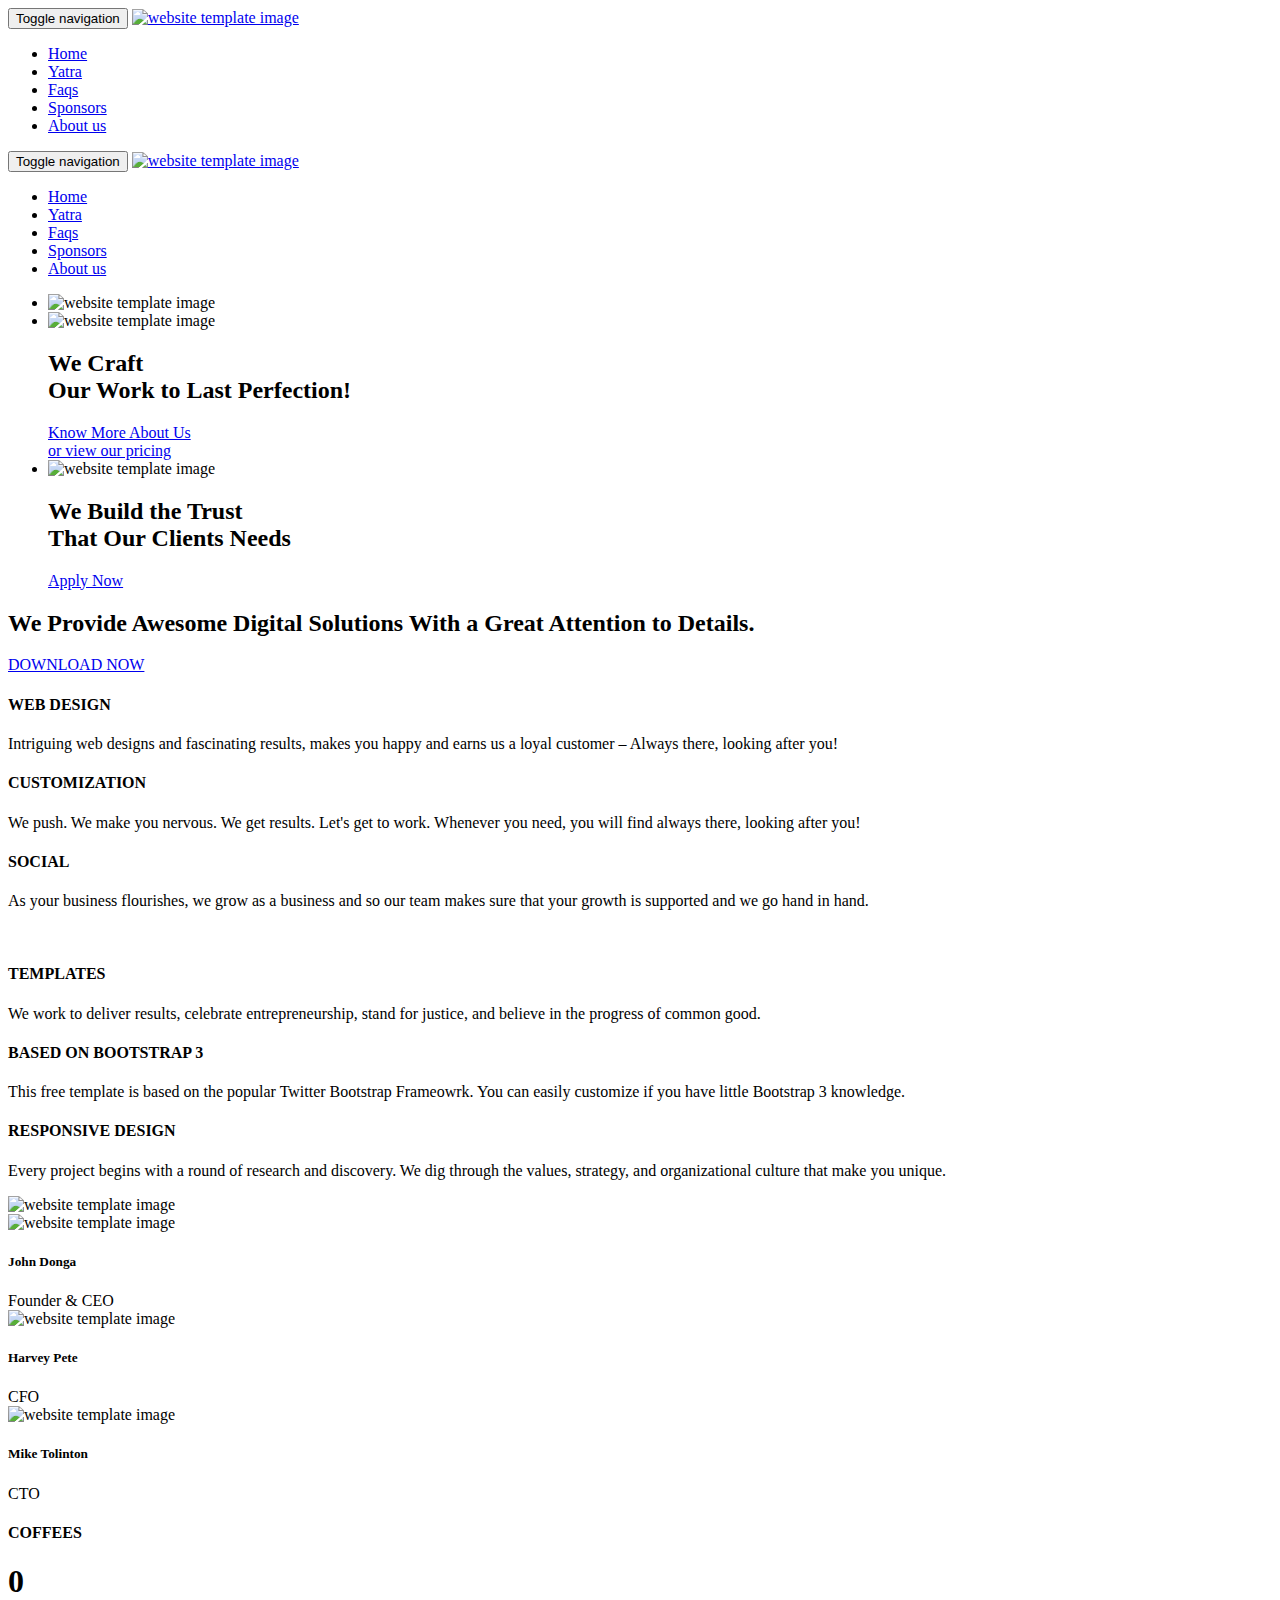
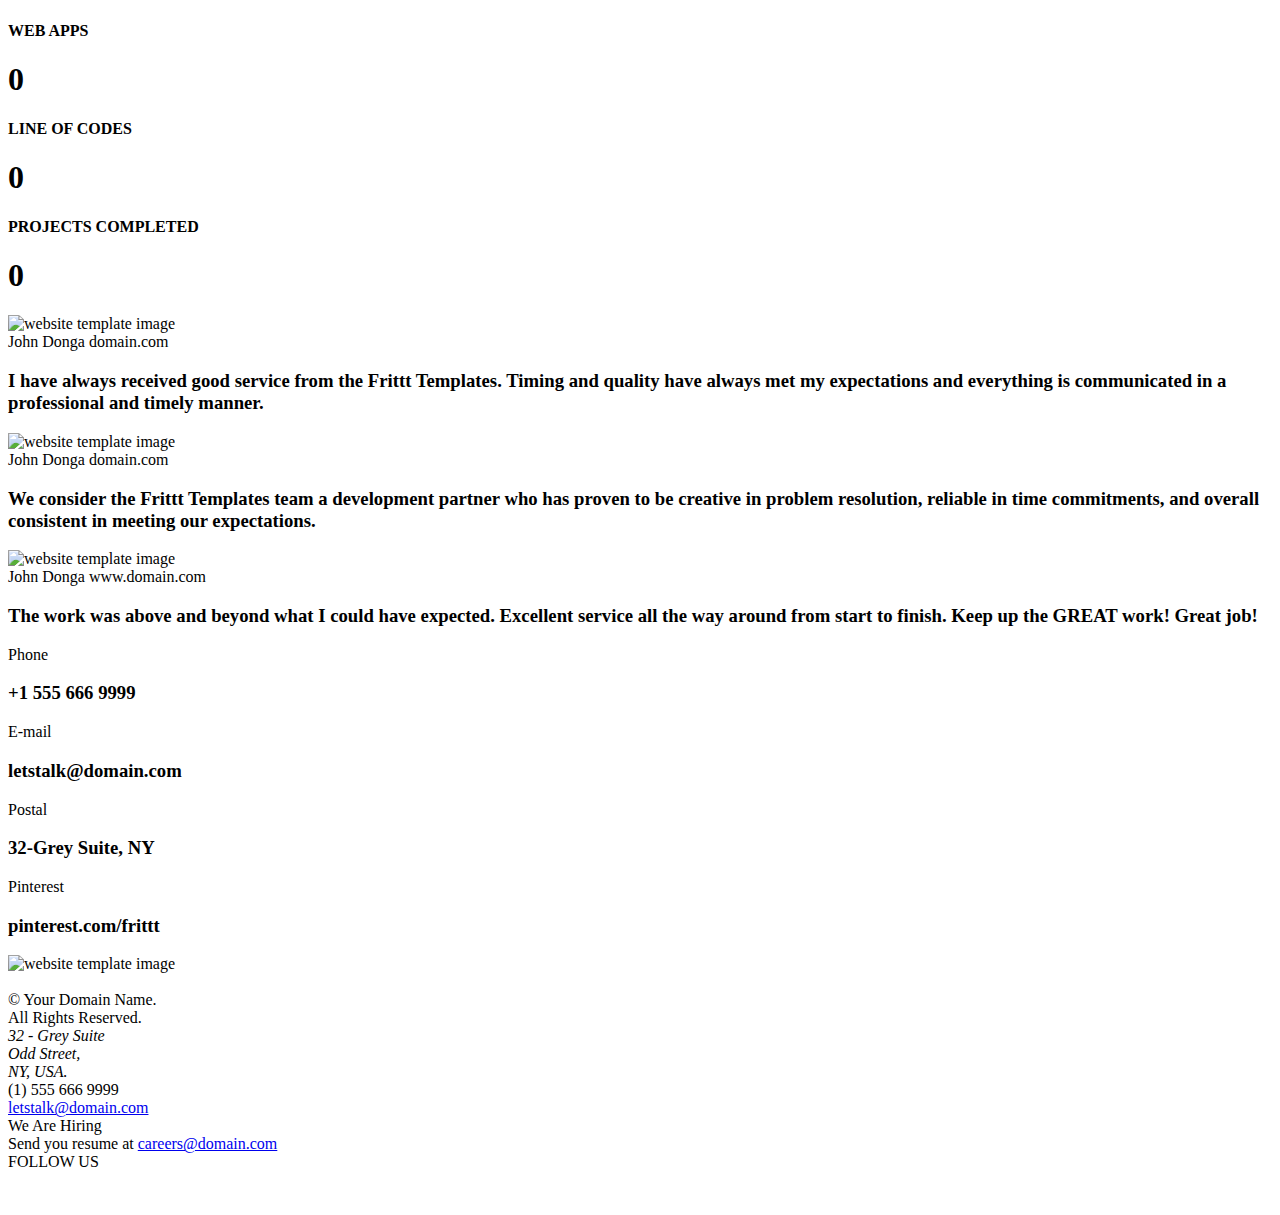
==== index.html @ 552bbc72 "." ====
﻿<!DOCTYPE html>
<html>

<!-- Mirrored from www.free-css.com/assets/files/free-css-templates/preview/page235/thempleite/ by HTTrack Website Copier/3.x [XR&CO'2014], Wed, 11 Dec 2019 18:01:46 GMT -->
<!-- Added by HTTrack -->
<meta http-equiv="content-type" content="text/html;charset=UTF-8" /><!-- /Added by HTTrack -->

<head>
  <title>Telangana Innovation Yatra 2020 | Powered by CULT Warangal</title>
  <meta charset="utf-8">
  <meta name="viewport" content="width=device-width, initial-scale=1.0, maximum-scale=1.0, user-scalable=no">
  <link rel="stylesheet" type="text/css" href="assets/css/owl.theme.css">
  <link rel="stylesheet" type="text/css" href="assets/css/headereffects.css">
  <link rel="stylesheet" type="text/css" href="assets/css/pace-theme-flash.css">
  <link rel="stylesheet" type="text/css" href="assets/css/bootstrap.min.css">
  <link rel="stylesheet" type="text/css" href="assets/css/font-awesome.min.css">
  <link rel="stylesheet" type="text/css" href="assets/css/style.css">
  <link rel="stylesheet" type="text/css" href="assets/css/magic-space.css">
  <link rel="stylesheet" type="text/css" href="assets/css/responsive.css">
  <link rel="stylesheet" type="text/css" href="assets/css/animate.min.css">
  <link rel="stylesheet" type="text/css" href="assets/css/settings.css">
  <style type="text/css">
    #freecssfooter {
      display: block;
      width: 100%;
      padding: 120px 0 20px;
      overflow: hidden;
      background-color: transparent;
      z-index: 5000;
      text-align: center;
    }

    #freecssfooter div#fcssholder div {
      display: none;
    }

    #freecssfooter div#fcssholder div:first-child {
      display: block;
    }

    #freecssfooter div#fcssholder div:first-child a {
      float: none;
      margin: 0 auto;
    }
  </style>
</head>

<body>
  <script type="text/javascript">
    (function () {
      var bsa = document.createElement('script');
      bsa.type = 'text/javascript';
      bsa.async = true;
      bsa.src = '../../../../../../../s3.buysellads.com/ac/bsa.js';
      (document.getElementsByTagName('head')[0] || document.getElementsByTagName('body')[0]).appendChild(bsa);
    })();
  </script>
  <div class="main-wrapper">
    <header id="ha-header" class="ha-header ha-header-hide">
      <div class="ha-header-perspective">
        <div class="ha-header-front navbar navbar-default">
          <div class="compressed">
            <div class="navbar-header">
              <button data-target=".navbar-collapse" data-toggle="collapse" class="navbar-toggle" type="button"><span
                  class="sr-only">Toggle navigation</span> <span class="icon-bar"></span><span
                  class="icon-bar"></span><span class="icon-bar"></span></button>
              <a href="https://vijayabhaskar00.github.io/cultnew/index.html" class="navbar-brand compressed"><img
                  src="assets/img/logo_condensed.png" alt="website template image"
                  data-src="assets/img/logo_condensed.png" width="119" height="22"></a>
            </div>
            <div class="navbar-collapse collapse">
              <ul class="nav navbar-nav navbar-right">
                <li><a href="https://vijayabhaskar00.github.io/cultnew/index.html">Home</a></li>
                <li><a href="pages/Yatra.html">Yatra</a></li>
                <li><a href="pages/Faqs.html">Faqs</a></li>
                <li><a href="pages/sponsors.html">Sponsors</a></li>
                <li><a href="pages/about.html">About us</a></li>
              </ul>
            </div>
          </div>
        </div>
      </div>
    </header>
    <div class="section ha-waypoint" data-animate-down="ha-header-hide" data-animate-up="ha-header-hide">
      <div role="navigation" class="navbar navbar-transparent navbar-top">
        <div class="container">
          <div class="compressed">
            <div class="navbar-header">
              <button data-target=".navbar-collapse" data-toggle="collapse" class="navbar-toggle" type="button"><span
                  class="sr-only">Toggle navigation</span> <span class="icon-bar"></span><span
                  class="icon-bar"></span><span class="icon-bar"></span></button>
              <a href="#" class="navbar-brand"><img src="assets/img/logo.png" data-src="assets/img/logo.png" width="119"
                  height="22" alt="website template image"></a></div>
            <div class="navbar-collapse collapse">
              <ul class="nav navbar-nav navbar-right">
                <li><a href="#">Home</a></li>
                <li><a href="pages/Yatra.html">Yatra</a></li>
                <li><a href="pages/Faqs.html">Faqs</a></li>
                <li><a href="pages/sponsors.html">Sponsors</a></li>
                <li><a href="pages/about.html">About us</a></li>
              </ul>
            </div>
          </div>
        </div>
      </div>
      <div class="tp-banner-container">
        <div class="tp-banner" id="home">
          <ul>
            <li data-transition="fade" data-slotamount="5" data-masterspeed="700"><img src="assets/img/bg/1.png"
                alt="website template image" data-bgfit="cover" data-bgposition="center center"
                data-bgrepeat="no-repeat">
              <div class="tp-caption mediumlarge_light_white_center sft tp-resizeme slider" data-x="center"
                data-hoffset="0" data-y="80" data-speed="500" data-start="800" data-easing="Power4.easeOut"
                data-endspeed="300" data-endeasing="Power1.easeIn" data-captionhidden="off" style="z-index:6">
                <!-- <h2 class="text-white custom-font title">We Create<br>
                  Brands & Marketing<br>
                  Strategies for Customers</h2> -->
              </div>
              <div class="tp-caption sfb slider tp-resizeme slider" data-x="center" data-hoffset="0" data-y="320"
                data-speed="800" data-start="1000" data-easing="Power4.easeOut" data-endspeed="300"
                data-endeasing="Power1.easeIn" data-captionhidden="off" style="z-index:6">
                <!-- <a
                href="https://www.free-css.com/free-css-templates"
                  class="btn btn-info btn-lg btn-large m-r-10">Download Template Now</a>-->
              </div>
            </li>
            <li data-transition="fade" data-slotamount="5" data-masterspeed="700"><img src="assets/img/bg/2.png"
                alt="website template image" data-bgfit="cover" data-bgposition="center center"
                data-bgrepeat="no-repeat">
              <div class="tp-caption mediumlarge_light_white_center sft tp-resizeme slider" data-x="center"
                data-hoffset="0" data-y="120" data-speed="500" data-start="800" data-easing="Power4.easeOut"
                data-endspeed="300" data-endeasing="Power1.easeIn" data-captionhidden="off" style="z-index:6">
                <h2 class="text-white custom-font title">We Craft<br>
                  Our Work to Last Perfection!</h2>
              </div>
              <div class="tp-caption sfb slider tp-resizeme slider" data-x="center" data-hoffset="0" data-y="300"
                data-speed="800" data-start="1000" data-easing="Power4.easeOut" data-endspeed="300"
                data-endeasing="Power1.easeIn" data-captionhidden="off" style="z-index:6"><a
                  href="https://www.free-css.com/free-css-templates" class="btn btn-info btn-lg btn-large m-r-10">Know
                  More About Us</a></div>
              <div class="tp-caption fade slider tp-resizeme slider" data-x="center" data-hoffset="0" data-y="360"
                data-speed="500" data-start="800" data-easing="Power4.easeOut" data-endspeed="300"
                data-endeasing="Power1.easeIn" data-captionhidden="off" style="z-index:6"><a
                  href="https://www.free-css.com/free-css-templates" class="text-white m-r-10">or view our pricing</a>
              </div>
            </li>
            <li data-transition="fade" data-slotamount="5" data-masterspeed="700"><img src="assets/img/bg/picture-2.jpg"
                alt="website template image" data-bgfit="cover" data-bgposition="center center"
                data-bgrepeat="no-repeat">
              <div class="tp-caption mediumlarge_light_white_center sft tp-resizeme slider" data-x="center"
                data-hoffset="0" data-y="120" data-speed="500" data-start="800" data-easing="Power4.easeOut"
                data-endspeed="300" data-endeasing="Power1.easeIn" data-captionhidden="off" style="z-index:6">
                <h2 class="text-white custom-font title">We Build the Trust<br>
                  That Our Clients Needs</h2>
              </div>
              <div class="tp-caption sfb slider tp-resizeme slider" data-x="center" data-hoffset="0" data-y="300"
                data-speed="800" data-start="1000" data-easing="Power4.easeOut" data-endspeed="300"
                data-endeasing="Power1.easeIn" data-captionhidden="off" style="z-index:6"><a
                  href="https://www.free-css.com/free-css-templates" class="btn btn-info btn-lg btn-large m-r-10">Apply
                  Now</a></div>
            </li>
          </ul>
          <div class="tp-bannertimer"></div>
        </div>
      </div>
    </div>
    <div class="section">
      <div class="container">
        <div class="p-t-40 p-b-40 text-center">
          <h2 class="text-center">We Provide Awesome Digital Solutions With a Great Attention to Details.</h2>
          <a href="https://www.free-css.com/free-css-templates" class="btn btn-primary btn-lg btn-large m-r-10">DOWNLOAD
            NOW</a>
        </div>
      </div>
    </div>
    <div class="section white ha-waypoint" data-animate-down="ha-header-color" data-animate-up="ha-header-hide">
      <div class="container">
        <div class="p-t-60">
          <div class="row">
            <div class="col-md-12 feature-list">
              <div class="col-md-4" data-ride="animated" data-animation="fadeIn" data-delay="300"><i
                  class="fa fa-archive fa-4x"></i>
                <h4 class="title">WEB DESIGN</h4>
                <p>Intriguing web designs and fascinating results, makes you happy and earns us a loyal customer –
                  Always there, looking after you!</p>
              </div>
              <div class="col-md-4" data-ride="animated" data-animation="fadeIn" data-delay="600"><i
                  class="fa fa-cog fa-4x"></i>
                <h4 class="title">CUSTOMIZATION</h4>
                <p>We push. We make you nervous. We get results. Let's get to work. Whenever you need, you will find
                  always there, looking after you!</p>
              </div>
              <div class="col-md-4" data-ride="animated" data-animation="fadeIn" data-delay="900"><i
                  class="fa fa-share fa-4x"></i>
                <h4 class="title">SOCIAL</h4>
                <p>As your business flourishes, we grow as a business and so our team makes sure that your growth is
                  supported and we go hand in hand.</p>
              </div>
            </div>
          </div>
          <br>
          <div class="row">
            <div class="col-md-12 feature-list">
              <div class="col-md-4" data-ride="animated" data-animation="fadeIn" data-delay="1200"><i
                  class="fa fa-code fa-4x"></i>
                <h4 class="title">TEMPLATES</h4>
                <p>We work to deliver results, celebrate entrepreneurship, stand for justice, and believe in the
                  progress of common good.</p>
              </div>
              <div class="col-md-4" data-ride="animated" data-animation="fadeIn" data-delay="1500"><i
                  class="fa fa-asterisk fa-4x"></i>
                <h4 class="title">BASED ON BOOTSTRAP 3</h4>
                <p>This free template is based on the popular Twitter Bootstrap Frameowrk. You can easily customize if
                  you have little Bootstrap 3 knowledge.</p>
              </div>
              <div class="col-md-4" data-ride="animated" data-animation="fadeIn" data-delay="1800"><i
                  class="fa fa-expand fa-4x"></i>
                <h4 class="title">RESPONSIVE DESIGN</h4>
                <p>Every project begins with a round of research and discovery. We dig through the values, strategy, and
                  organizational culture that make you unique.</p>
              </div>
              <div class="clearfix"></div>
            </div>
          </div>
          <div class="section relative">
            <div class="row text-center"><img src="assets/img/browser-shot.png" alt="website template image"
                class="resize p-t-60 col-md-12 hidden-xs" data-ride="animated" data-animation="fadeInUp"
                data-delay="300"></div>
          </div>
          <div class="clearfix"></div>
        </div>
      </div>
    </div>
    <div class="section dark-grey">
      <div class="container">
        <div class="p-t-80">
          <div class="row">
            <div class="row mt-30">
              <div class="col-md-4 wow fadeIn" data-wow-duration="2s" data-wow-delay="0.2s"
                style="visibility:visible; animation-duration:2s; -webkit-animation-duration:2s; animation-delay:0.2s; -webkit-animation-delay:0.2s; animation-name:fadeIn; -webkit-animation-name:fadeIn;">
                <div class="team-member">
                  <div class="team-img"><img src="assets/img/team/team_1.png" alt="website template image">
                    <div class="team-details text-center">
                      <h5 class="team-title mb-10">John Donga</h5>
                      <span>Founder & CEO</span>
                      <div class="socials mt-20"><a href="https://www.free-css.com/free-css-templates"><i
                            class="fa fa-facebook"></i></a><a href="https://www.free-css.com/free-css-templates"><i
                            class="fa fa-twitter"></i></a><a href="https://www.free-css.com/free-css-templates"><i
                            class="fa fa-google-plus"></i></a><a href="https://www.free-css.com/free-css-templates"><i
                            class="fa fa-envelope"></i></a></div>
                    </div>
                  </div>
                </div>
              </div>
              <div class="col-md-4 wow fadeIn" data-wow-duration="2s" data-wow-delay="0.4s"
                style="visibility:visible; animation-duration:2s; -webkit-animation-duration:2s; animation-delay:0.4s; -webkit-animation-delay:0.4s; animation-name:fadeIn; -webkit-animation-name:fadeIn;">
                <div class="team-member mt-mdm-40">
                  <div class="team-img"><img src="assets/img/team/team_2.png" alt="website template image">
                    <div class="team-details text-center">
                      <h5 class="team-title mb-10">Harvey Pete</h5>
                      <span>CFO</span>
                      <div class="socials mt-20"><a href="https://www.free-css.com/free-css-templates"><i
                            class="fa fa-facebook"></i></a><a href="https://www.free-css.com/free-css-templates"><i
                            class="fa fa-twitter"></i></a><a href="https://www.free-css.com/free-css-templates"><i
                            class="fa fa-google-plus"></i></a><a href="https://www.free-css.com/free-css-templates"><i
                            class="fa fa-envelope"></i></a></div>
                    </div>
                  </div>
                </div>
              </div>
              <div class="col-md-4 wow fadeIn" data-wow-duration="2s" data-wow-delay="0.6s"
                style="visibility:visible; animation-duration:2s; -webkit-animation-duration:2s; animation-delay:0.6s; -webkit-animation-delay:0.6s; animation-name:fadeIn; -webkit-animation-name:fadeIn;">
                <div class="team-member mt-mdm-40">
                  <div class="team-img"><img src="assets/img/team/team_3.png" alt="website template image">
                    <div class="team-details text-center">
                      <h5 class="team-title mb-10">Mike Tolinton</h5>
                      <span>CTO</span>
                      <div class="socials mt-20"><a href="https://www.free-css.com/free-css-templates"><i
                            class="fa fa-facebook"></i></a><a href="https://www.free-css.com/free-css-templates"><i
                            class="fa fa-twitter"></i></a><a href="https://www.free-css.com/free-css-templates"><i
                            class="fa fa-google-plus"></i></a><a href="https://www.free-css.com/free-css-templates"><i
                            class="fa fa-envelope"></i></a></div>
                    </div>
                  </div>
                </div>
              </div>
            </div>
          </div>
        </div>
      </div>
    </div>
    <div class="section white">
      <div class="container">
        <div class="p-t-60 p-b-50">
          <div class="row feature-list">
            <div class="col-md-3">
              <h4 class="custom-font title">COFFEES</h4>
              <h1 class="custom-font"><span class="number-animator" data-value="4500"
                  data-animation-duration="800">0</span></h1>
              <div class="col-md-8 no-padding">
                <div class="progress transparent progress-small no-radius">
                  <div class="progress-bar progress-bar-black animated-progress-bar" data-percentage="79%"></div>
                </div>
              </div>
            </div>
            <div class="col-md-3">
              <h4 class="custom-font title">WEB APPS</h4>
              <h1 class="custom-font"><span class="number-animator" data-value="376"
                  data-animation-duration="800">0</span></h1>
              <div class="col-md-8 no-padding">
                <div class="progress transparent progress-small no-radius no-margin">
                  <div class="progress-bar progress-bar-black animated-progress-bar" data-percentage="45%"></div>
                </div>
              </div>
            </div>
            <div class="col-md-3">
              <h4 class="custom-font title">LINE OF CODES</h4>
              <h1 class="custom-font"><span class="number-animator" data-value="19,500"
                  data-animation-duration="800">0</span></h1>
              <div class="col-md-8 no-padding">
                <div class="progress transparent progress-small no-radius no-margin">
                  <div class="progress-bar progress-bar-black animated-progress-bar" data-percentage="12%"></div>
                </div>
              </div>
            </div>
            <div class="col-md-3">
              <h4 class="custom-font title">PROJECTS COMPLETED</h4>
              <h1 class="custom-font"><span class="number-animator" data-value="19,403"
                  data-animation-duration="800">0</span></h1>
              <div class="col-md-8 no-padding">
                <div class="progress transparent progress-small no-radius no-margin">
                  <div class="progress-bar progress-bar-black animated-progress-bar" data-percentage="85%"></div>
                </div>
              </div>
            </div>
          </div>
        </div>
      </div>
    </div>
    <div class="section grey">
      <div class="container">
        <div class="p-t-60 p-b-50">
          <div id="testomonials" class="owl-carousel row">
            <div class="item">
              <div class="col-md-6 col-md-offset-3 text-center">
                <div class="testimonial-thumb"><img src="assets/img/testimonial_img1.png" alt="website template image">
                </div>
                <div class="testimonial-user"><span>John Donga</span> domain.com</div>
                <h3 class="normal text-center">I have always received good service from the Frittt Templates. Timing and
                  quality have always met my expectations and everything is communicated in a professional and timely
                  manner.</h3>
              </div>
            </div>
            <div class="item">
              <div class="col-md-6 col-md-offset-3 text-center">
                <div class="testimonial-thumb"><img src="assets/img/testimonial_img2.png" alt="website template image">
                </div>
                <div class="testimonial-user"><span>John Donga</span> domain.com</div>
                <h3 class="normal text-center">We consider the Frittt Templates team a development partner who has
                  proven to be creative in problem resolution, reliable in time commitments, and overall consistent in
                  meeting our expectations.</h3>
              </div>
            </div>
            <div class="item">
              <div class="col-md-6 col-md-offset-3 text-center">
                <div class="testimonial-thumb"><img src="assets/img/testimonial_img3.png" alt="website template image">
                </div>
                <div class="testimonial-user"><span>John Donga</span> www.domain.com</div>
                <h3 class="semi-bold text-center">The work was above and beyond what I could have expected. Excellent
                  service all the way around from start to finish. Keep up the GREAT work! Great job!</h3>
              </div>
            </div>
          </div>
        </div>
      </div>
    </div>
    <div class="section black contact-details green-icons">
      <div class="container">
        <div class="row">
          <div class="col-md-3 text-center">
            <div class="services-box-3"><i class="fa fa-phone"></i>
              <div class="content">
                <p>Phone</p>
                <h3>+1 555 666 9999</h3>
              </div>
            </div>
          </div>
          <div class="col-md-3 text-center">
            <div class="services-box-3"><i class="fa fa-envelope"></i>
              <div class="content">
                <p>E-mail</p>
                <h3>letstalk@domain.com</h3>
              </div>
            </div>
          </div>
          <div class="col-md-3 text-center">
            <div class="services-box-3"><i class="fa fa-map-marker"></i>
              <div class="content">
                <p>Postal</p>
                <h3>32-Grey Suite, NY</h3>
              </div>
            </div>
          </div>
          <div class="col-md-3 text-center">
            <div class="services-box-3"><i class="fa fa-pinterest-square"></i>
              <div class="content">
                <p>Pinterest</p>
                <h3>pinterest.com/frittt</h3>
              </div>
            </div>
          </div>
        </div>
      </div>
    </div>
    <div class="section white footer">
      <div class="container">
        <div class="p-t-30 p-b-50">
          <div class="row">
            <div class="col-md-2 col-lg-2 col-sm-2 col-xs-12 xs-m-b-20"><img src="assets/img/logo_condensed.png"
                alt="website template image" data-src="assets/img/logo_condensed.png" width="119" height="22"><br>
              <br>
              &copy; Your Domain Name.<br>
              All Rights Reserved.</div>
            <div class="col-md-4 col-lg-3 col-sm-4 col-xs-12 xs-m-b-20">
              <address class="xs-no-padding col-md-6 col-lg-6 col-sm-6 col-xs-12">
                32 - Grey Suite<br>
                Odd Street,<br>
                NY, USA.
              </address>
              <div class="xs-no-padding col-md-6 col-lg-6 col-sm-6">
                <div>(1) 555 666 9999</div>
                <a href="https://www.free-css.com/free-css-templates">letstalk@domain.com</a>
              </div>
              <div class="clearfix"></div>
            </div>
            <div class="col-md-2 col-lg-2 col-sm-2 col-xs-12 xs-m-b-20">
              <div class="bold">We Are Hiring</div>
              Send you resume at <a href="https://www.free-css.com/free-css-templates">careers@domain.com</a>
            </div>
            <div class="col-md-2 col-lg-2 col-sm-2 col-xs-12">
              <div class="bold">FOLLOW US</div>
              <br>
              <a href="https://www.free-css.com/free-css-templates"><i class="fa fa-facebook fa-2x"></i></a>&nbsp;<a
                href="https://www.free-css.com/free-css-templates"><i class="fa fa-twitter fa-2x"></i></a>&nbsp;<a
                href="https://www.free-css.com/free-css-templates"><i class="fa fa-youtube-play fa-2x"></i></a>&nbsp;<a
                href="https://www.free-css.com/free-css-templates"><i class="fa fa-github fa-2x"></i></a>&nbsp;<a
                href="https://www.free-css.com/free-css-templates"><i class="fa fa-dribbble fa-2x"></i></a>&nbsp;<a
                href="https://www.free-css.com/free-css-templates"><i class="fa fa-pinterest fa-2x"></i></a>
            </div>
          </div>
        </div>
      </div>
    </div>
  </div>
  <script src="assets/js/jquery-1.8.3.min.js"></script>
  <script src="assets/js/slider1.min.js"></script>
  <script src="assets/js/slider2.min.js"></script>
  <script src="assets/js/bootstrap.min.js"></script>
  <script src="assets/js/pace.min.js"></script>
  <script src="assets/js/jquery.unveil.min.js"></script>
  <script src="assets/js/owl.carousel.min.js"></script>
  <script src="assets/js/waypoints.min.js"></script>
  <script src="assets/js/jquery.nicescroll.min.js"></script>
  <script src="assets/js/jquery.appear.js"></script>
  <script src="assets/js/jquery.animateNumbers.js"></script>
  <script src="assets/js/core.js"></script>


</body>

<!-- Mirrored from www.free-css.com/assets/files/free-css-templates/preview/page235/thempleite/ by HTTrack Website Copier/3.x [XR&CO'2014], Wed, 11 Dec 2019 18:01:58 GMT -->

</html>
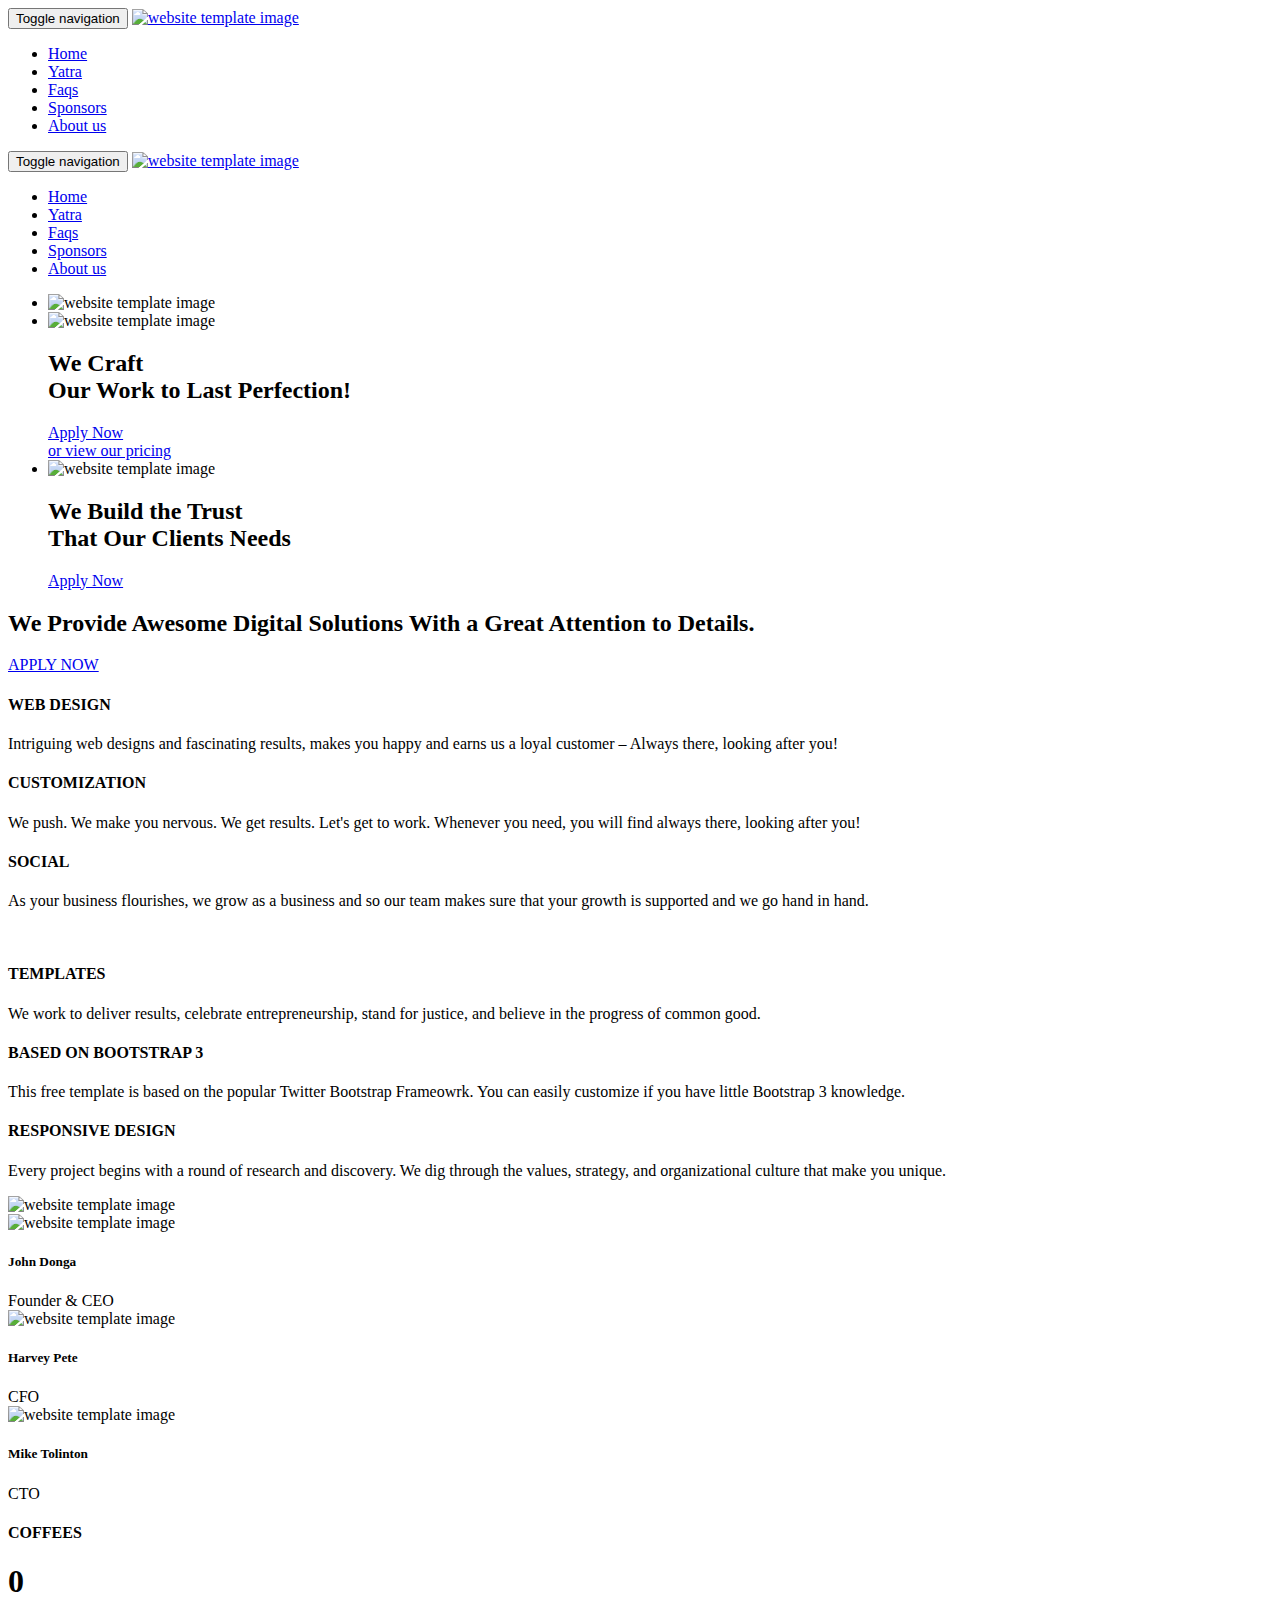
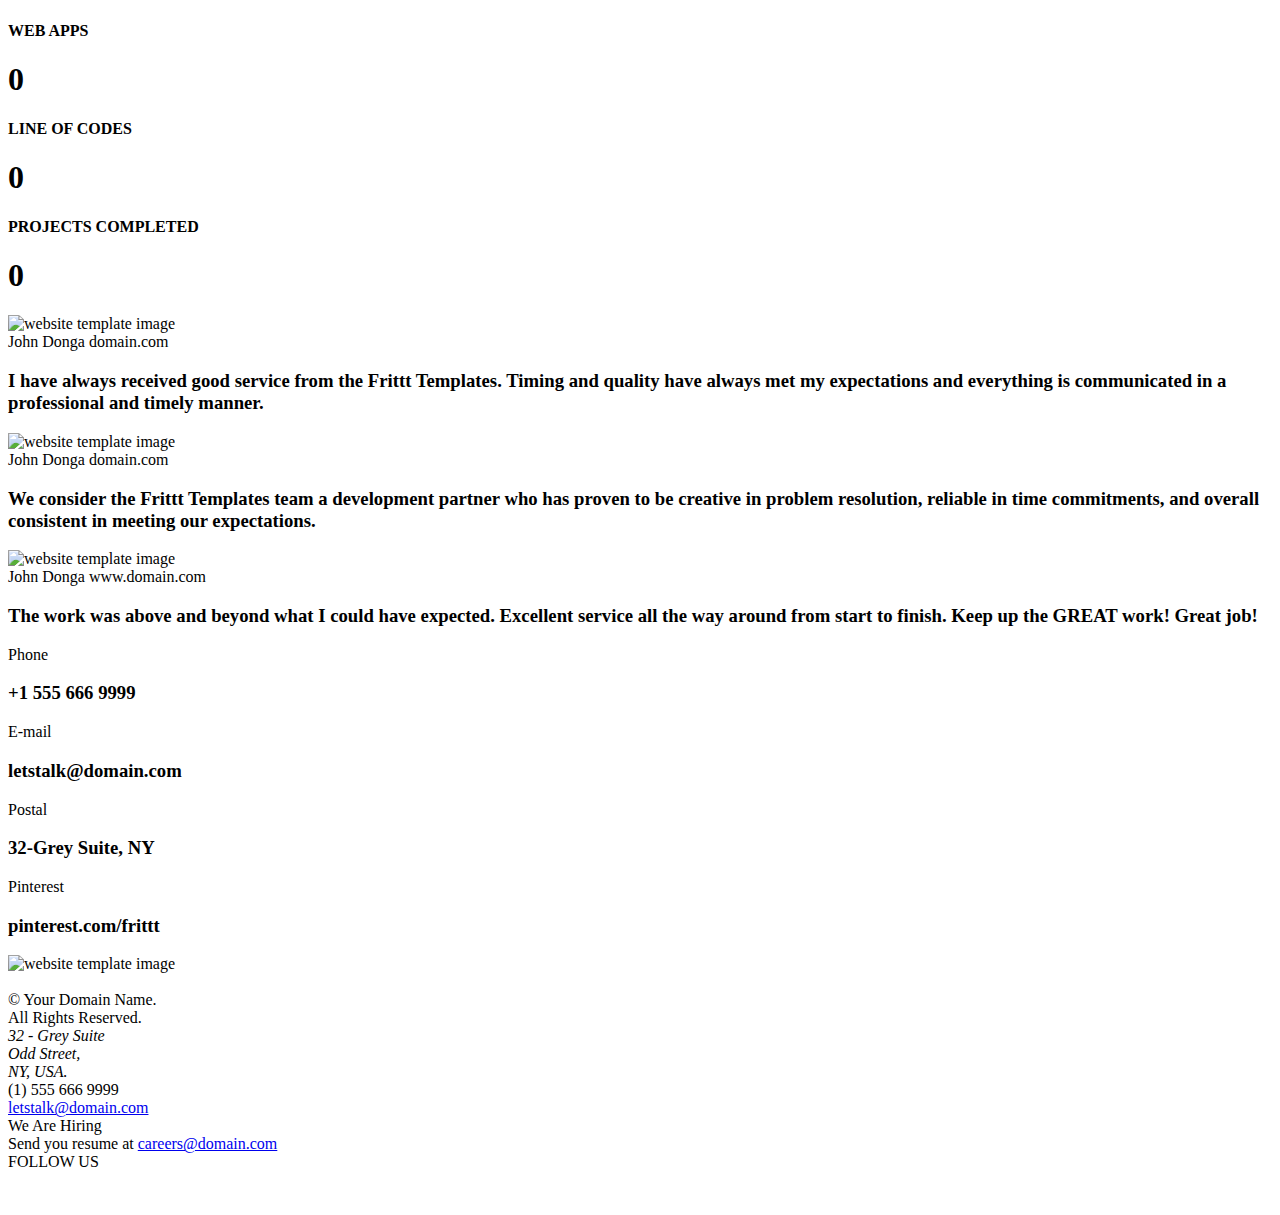
==== commit 2b57e483: "Update index.html" ====
--- a/index.html
+++ b/index.html
@@ -136,8 +136,8 @@
               <div class="tp-caption sfb slider tp-resizeme slider" data-x="center" data-hoffset="0" data-y="300"
                 data-speed="800" data-start="1000" data-easing="Power4.easeOut" data-endspeed="300"
                 data-endeasing="Power1.easeIn" data-captionhidden="off" style="z-index:6"><a
-                  href="https://www.free-css.com/free-css-templates" class="btn btn-info btn-lg btn-large m-r-10">Know
-                  More About Us</a></div>
+                  href="https://www.meraevents.com/event/telangana-innovation-yatra?ucode=organizer"
+                  class="btn btn-info btn-lg btn-large m-r-10">Apply Now</a></div>
               <div class="tp-caption fade slider tp-resizeme slider" data-x="center" data-hoffset="0" data-y="360"
                 data-speed="500" data-start="800" data-easing="Power4.easeOut" data-endspeed="300"
                 data-endeasing="Power1.easeIn" data-captionhidden="off" style="z-index:6"><a
@@ -156,7 +156,8 @@
               <div class="tp-caption sfb slider tp-resizeme slider" data-x="center" data-hoffset="0" data-y="300"
                 data-speed="800" data-start="1000" data-easing="Power4.easeOut" data-endspeed="300"
                 data-endeasing="Power1.easeIn" data-captionhidden="off" style="z-index:6"><a
-                  href="https://www.free-css.com/free-css-templates" class="btn btn-info btn-lg btn-large m-r-10">Apply
+                  href="https://www.meraevents.com/event/telangana-innovation-yatra?ucode=organizer"
+                  class="btn btn-info btn-lg btn-large m-r-10">Apply
                   Now</a></div>
             </li>
           </ul>
@@ -168,7 +169,8 @@
       <div class="container">
         <div class="p-t-40 p-b-40 text-center">
           <h2 class="text-center">We Provide Awesome Digital Solutions With a Great Attention to Details.</h2>
-          <a href="https://www.free-css.com/free-css-templates" class="btn btn-primary btn-lg btn-large m-r-10">DOWNLOAD
+          <a href="https://www.meraevents.com/event/telangana-innovation-yatra?ucode=organizer"
+            class="btn btn-primary btn-lg btn-large m-r-10">APPLY
             NOW</a>
         </div>
       </div>
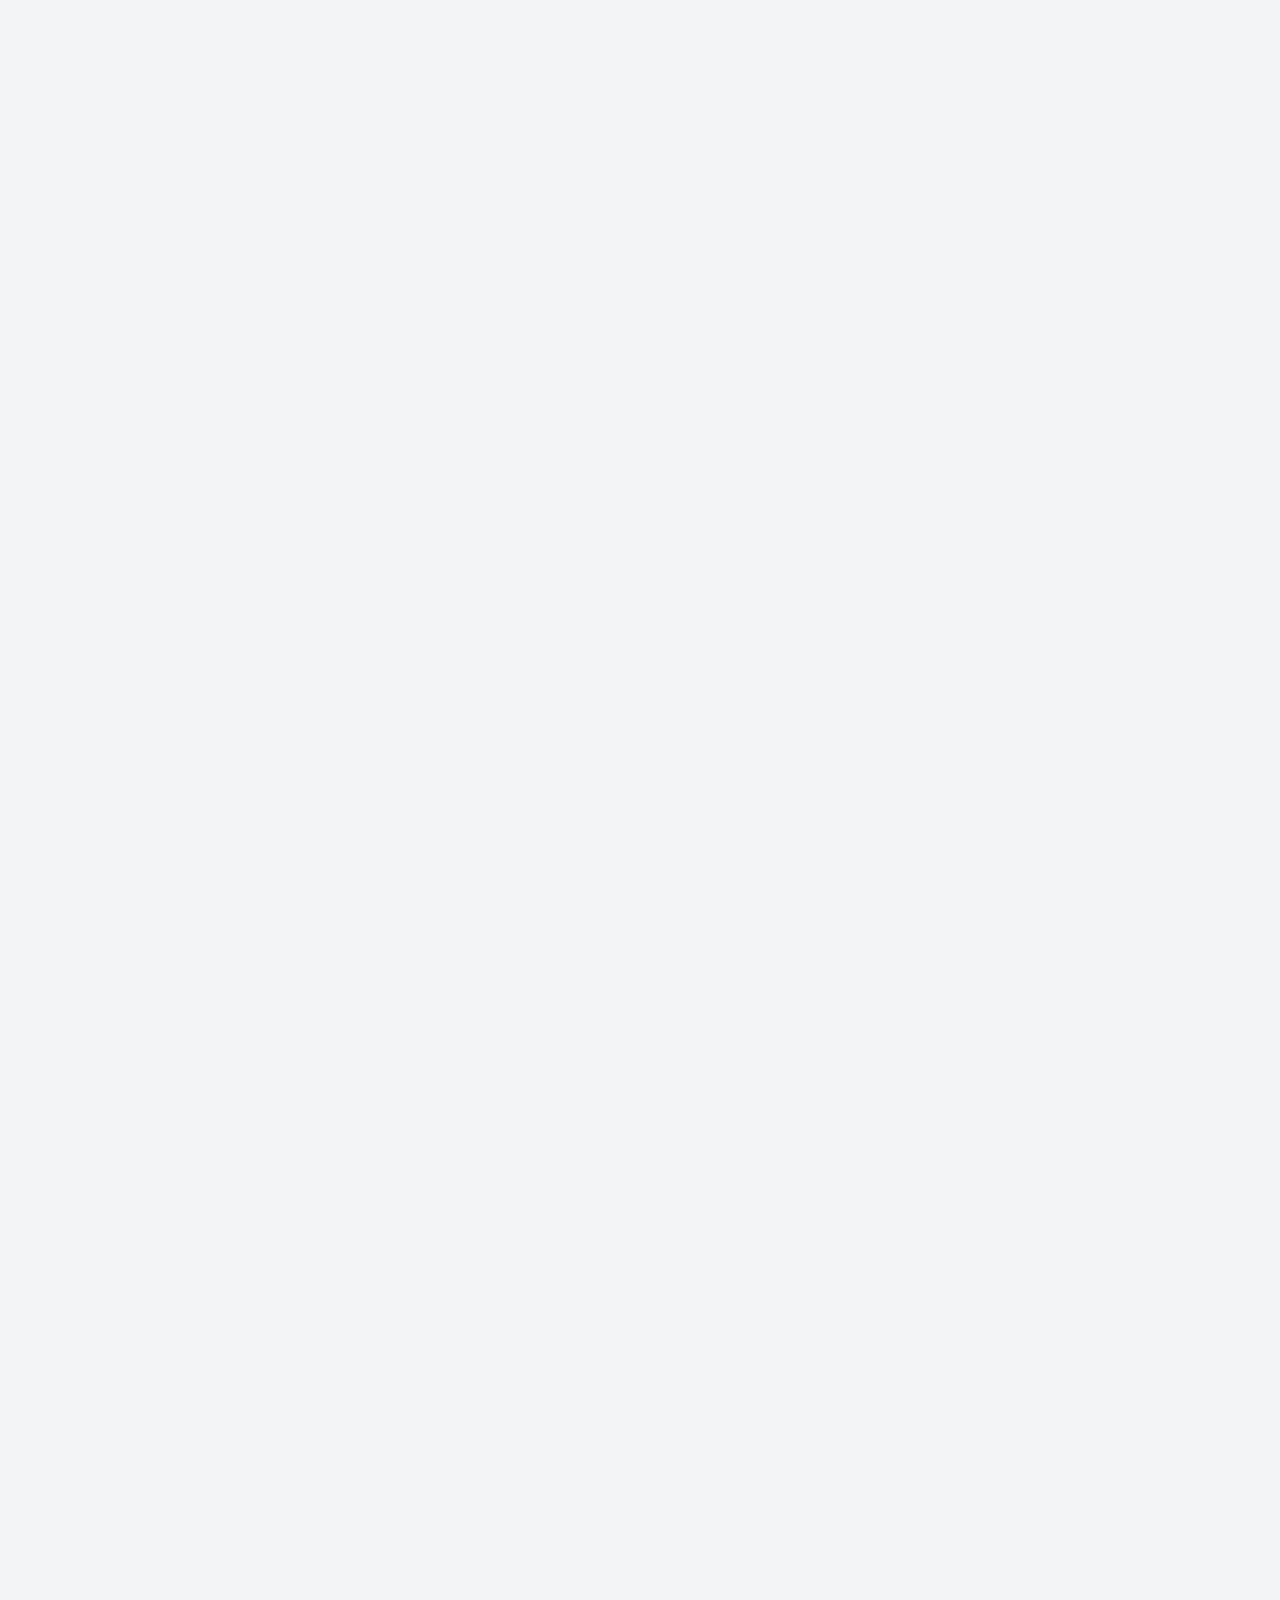
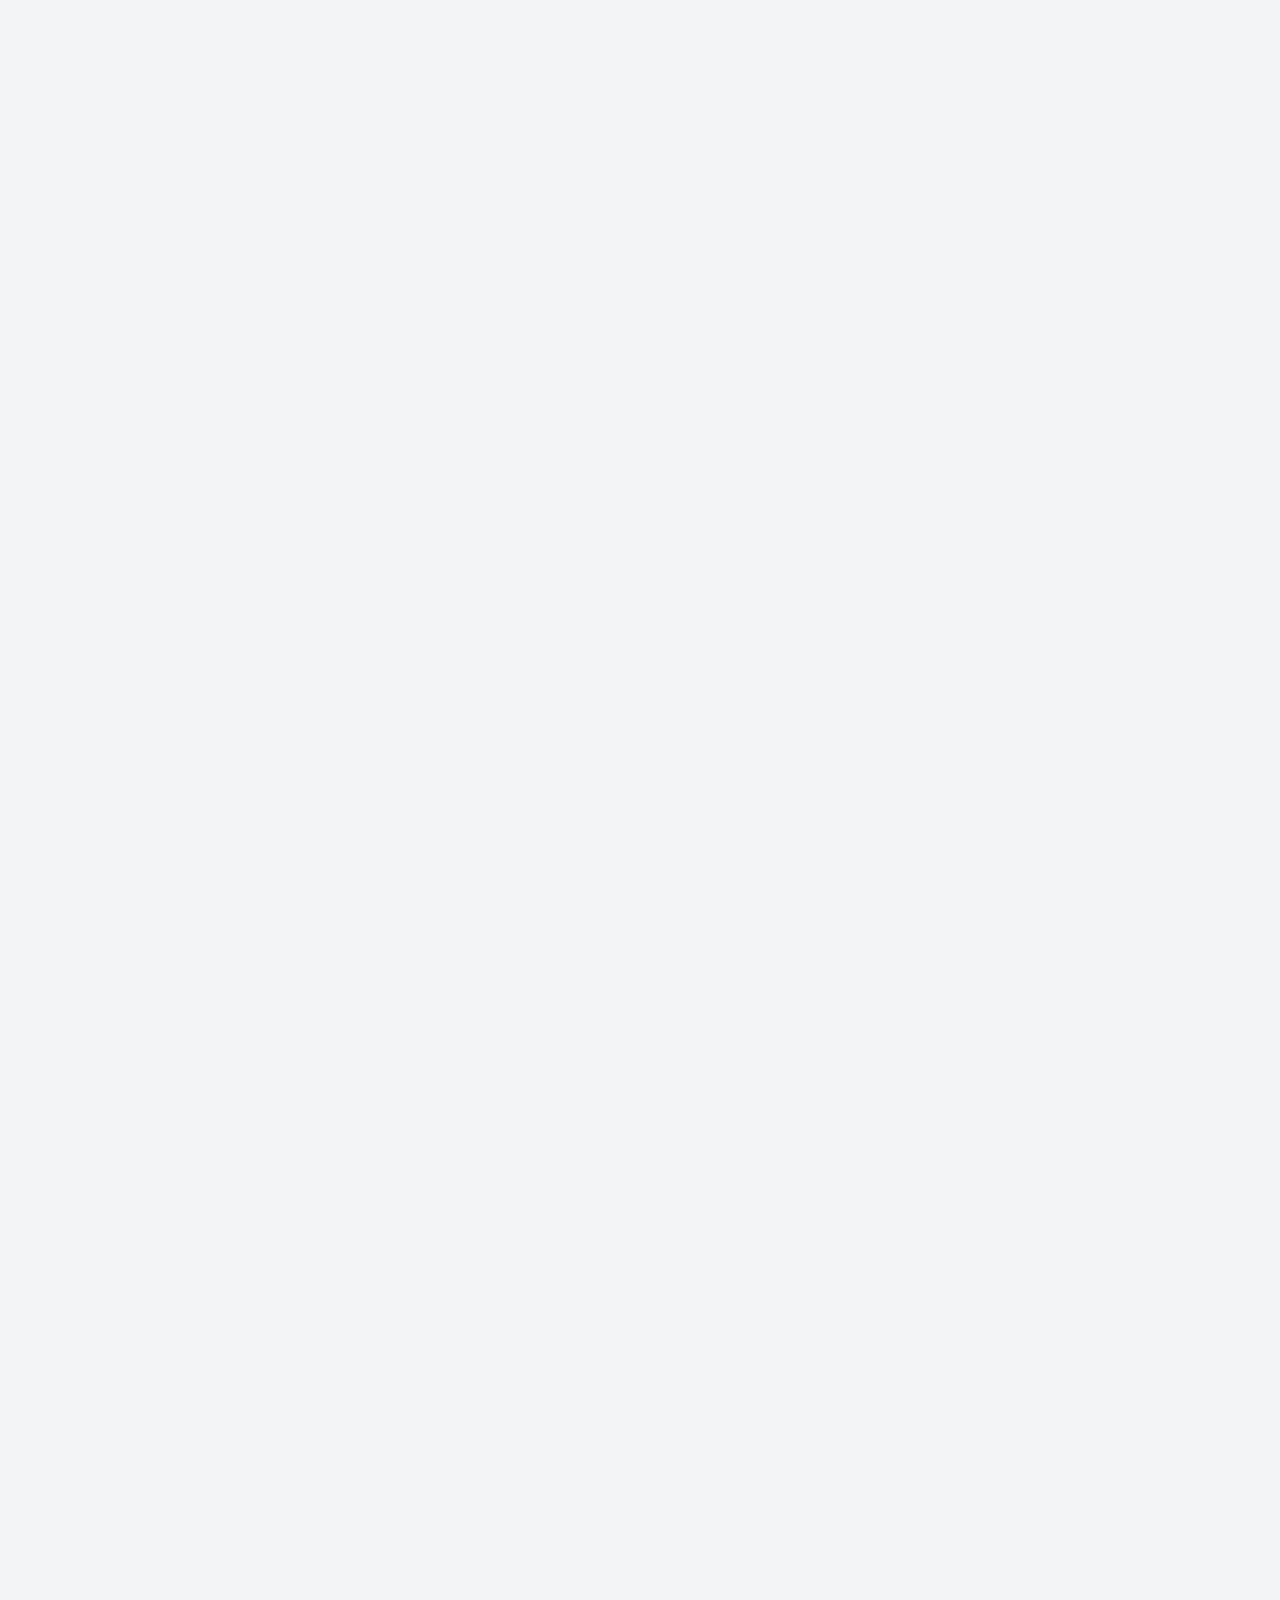
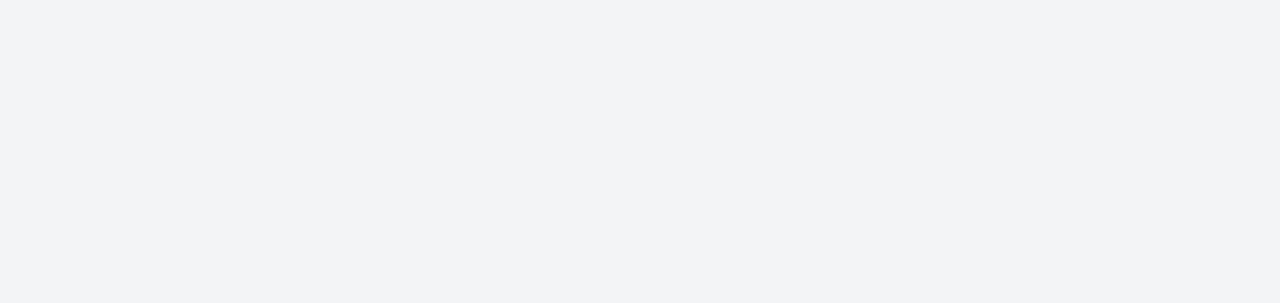
==== commit dd5da8b8: "." ====
--- a/index.html
+++ b/index.html
@@ -19,6 +19,8 @@
   <link rel="stylesheet" type="text/css" href="assets/css/responsive.css">
   <link rel="stylesheet" type="text/css" href="assets/css/animate.min.css">
   <link rel="stylesheet" type="text/css" href="assets/css/settings.css">
+  <!-- Favicon -->
+  <link rel="shortcut icon" type="image/png" href="/favicon.ico">
   <style type="text/css">
     #freecssfooter {
       display: block;
@@ -66,7 +68,7 @@
                   class="icon-bar"></span><span class="icon-bar"></span></button>
               <a href="https://vijayabhaskar00.github.io/cultnew/index.html" class="navbar-brand compressed"><img
                   src="assets/img/logo_condensed.png" alt="website template image"
-                  data-src="assets/img/logo_condensed.png" width="119" height="22"></a>
+                  data-src="assets/img/logo_condensed.png" width="250" height="22"></a>
             </div>
             <div class="navbar-collapse collapse">
               <ul class="nav navbar-nav navbar-right">
@@ -404,10 +406,10 @@
             </div>
           </div>
           <div class="col-md-3 text-center">
-            <div class="services-box-3"><i class="fa fa-pinterest-square"></i>
+            <div class="services-box-3"><i class="fa fa-instagram"></i>
               <div class="content">
-                <p>Pinterest</p>
-                <h3>pinterest.com/frittt</h3>
+                <p>Instagram</p>
+                <h3>instagram.com/cult.warangal</h3>
               </div>
             </div>
           </div>
--- a/assets/css/style.css
+++ b/assets/css/style.css
@@ -0,0 +1 @@
+@font-face{font-family:"Montserrat";font-style:normal;font-weight:400;src:local("Montserrat-Regular"),url("fonts/Montserrat-Regular.html") format("woff2")}@font-face{font-family:"Montserrat";font-style:normal;font-weight:700;src:local("Montserrat-Bold"),url("fonts/Montserrat-Bold.html") format("woff2")}@font-face{font-family:"Open Sans";font-style:normal;font-weight:300;src:local("Open Sans Light"),url("fonts/OpenSans-Light.html") format("woff2")}@font-face{font-family:"Open Sans";font-style:normal;font-weight:400;src:local("Open Sans"),url("fonts/OpenSans.html") format("woff2")}@font-face{font-family:"Open Sans";font-style:normal;font-weight:600;src:local("Open Sans Semibold"),url("fonts/OpenSans-Semibold.html") format("woff2")}@font-face{font-family:"Open Sans";font-style:normal;font-weight:700;src:local("Open Sans Bold"),url("fonts/OpenSans-Bold.html") format("woff2")}::-webkit-input-placeholder{color:#919399}:-moz-placeholder{color:#333843}::-moz-placeholder{color:#333843}:-ms-input-placeholder{color:#333843}html{font-size:100%}body{color:#6f7b8a;font-family:"Helvetica Neue",Helvetica,Arial,sans-serif;font-size:13px;padding:0 !important;margin:0 !important;line-height:1.5;font-style:normal;font-weight:normal;background-color:#f2f4f6;text-rendering:optimizeLegibility}.main-wrapper{opacity:0}body.pace-running .main-wrapper{opacity:0}body.pace-done .main-wrapper{opacity:1}.tableCell{vertical-align:top}.navbar>.container .navbar-brand{margin-left:0}.navbar-brand{line-height:34px;margin:33px 0;padding:0}.navbar-static-top,.navbar-fixed-tops{position:fixed;top:0;left:0;z-index:70;width:100%;padding:0;margin:0}.navbar-top{position:absolute;top:0;left:0;z-index:70;width:100%;padding:0;margin:0}.navbar-default{background-image:none;background-color:#fff;box-shadow:none;border-bottom:1px solid #e5e9ec}.navbar-transparent{background-color:transparent}.compressed .navbar-nav>li>a{margin:11px 25px;font-family:"Open Sans","Helvetica","Arial";text-transform:uppercase;letter-spacing:0.8;font-size:0.875em;text-rendering:optimizeLegibility}.navbar-brand.compressed{margin:16px 0 17px 0}.navbar-top .navbar-nav{margin-top:15px}.navbar-nav>li>a{line-height:45px;margin:39px 25px;padding:0}.navbar-nav>li>a:hover,.navbar-nav>li>a:focus{background-color:transparent;border-bottom:#fff 2px solid}.navbar-default .navbar-nav> li>a:hover,.navbar-default .navbar-nav>li>a:focus{background-color:transparent;border-bottom:0}.navbar-transparent .navbar-nav>.active>a{background-image:none;box-shadow:none;background-color:#fff;color:#22262e}.navbar-transparent .navbar-nav>li>a{color:#000;font-family:"Open Sans","Helvetica","Arial";text-transform:uppercase;letter-spacing:0.8;font-size:0.875em;text-rendering:optimizeLegibility}.navbar-default .navbar-nav>.active>a{background-image:none;box-shadow:none;background-color:#fff;color:#22262e}.navbar-nav>li>a{color:#909296;font-family:'Montserrat',sans-serif;font-weight:bold}.navbar-default .navbar-toggle{border:none}.navbar-default .navbar-toggle:hover,.navbar-default .navbar-toggle:active{background-color:#fff}.navbar-default .navbar-toggle .icon-bar{background-color:#000}.navbar-toggle .icon-bar{border-radius:0;height:3px}.navbar-transparent .navbar-toggle{margin-top:35px}.navbar-transparent .navbar-toggle .icon-bar{background-color:#000}.navbar-toggle{margin-top:15px}.ha-header{height:140px}.ha-header .navbar-nav>li>a{text-align:left}.page-header{margin:0 0 20px;border-bottom:0}.page-header h1,.page-header h2,.page-header h3,.page-header h4{display:inline-block}h1,h2,h3,h4,h5,h6{margin:10px 0;text-rendering:optimizeLegibility}h1{line-height:46px}h2{line-height:42px}h3{line-height:34px}h4{line-height:28px;font-size:16px}h3 small,h4 small,h5 small{font-family:'Open Sans';font-weight:300;color:#444}h1 small,h2 small,h3 small,h4 small,h5 small,h6 small,.h1 small,.h2 small,.h3 small,.h4 small,.h5 small,.h6 small,h1 .small,h2 .small,h3 .small,h4 .small,h5 .small,h6 .small,.h1 .small,.h2 .small,.h3 .small,.h4 .small,.h5 .small,.h6 .small{color:#505458;font-size:62%}h1,h2,h3,h4,h5,h6{font-family:'Open Sans';font-weight:300;color:#505458}h1.block,h2.block,h3.block,h4.block,h5.block,h6.block{padding-bottom:10px}a{text-shadow:none !important;color:#0d638f;transition:color 0.1s linear 0s,background-color 0.1s linear 0s,opacity 0.1s linear 0s!important}a,a:focus,a:hover,a:active{outline:0;text-decoration:none}label.inline{display:inline-block;position:relative;top:0;font-size:13px}ul>li{padding-left:0;line-height:20px}address{margin-bottom:0}blockquote{padding:0 0 0 18px;border-left:5px solid #EEEEEE}blockquote p{font-size:16px}blockquote small:before{content:""}blockquote.pull-right small:after{content:""}blockquote small{line-height:29px;color:#8b91a0}.logo{margin:18px 14px}.normal{font-weight:normal}.semi-bold{font-weight:600}.bold{font-weight:bold}.all-caps{text-transform:uppercase}.light{font-weight:300 !important}.small-text{font-size:12px !important}.normal-text{font-size:13px !important}.large-text{font-size:15px !important}.center-text{text-align:center !important}.muted{color:#b6bfc5}.bg-blue{background-color:#00acec !important}.bg-red{background-color:#f35958 !important}.bg-yellow{background-color:#00acec !important}.bg-green{background-color:#2ec574 !important}.bg-purple{color:#852b99 !important}.bg-grey{color:#555555 !important}.text-black{color:#1b1e24 !important}.text-white{color:#100f0f !important}.text-success{color:#2ec574 !important}.text-info{color:#0090D9 !important}.text-warning{color:#fbb05e !important}.text-error{color:#F35958 !important}.text-right{text-align:right !important}.text-left{text-align:left !important}.text-center{text-align:center !important}.color-bands.green{background-color:#2ec574}.color-bands.purple{background-color:#a272b2}.color-bands.red{background-color:#f35958}.color-bands.blue{background-color:#14b9d6}hr{margin:20px 0;border:0;border-top:1px solid #E0DFDF;border-bottom:1px solid #FEFEFE}.middle>*{vertical-align:middle}.hide{display:none !important}.appear{visibility:hidden}.v-align-bottom{vertical-align:bottom}.v-align-top{vertical-align:top}.v-align-middle{vertical-align:middle}.no-padding{padding:0 !important}.no-margin{margin:0 !important}.padding-10{padding:10px}.padding-20{padding:20px}.p-t-10{padding-top:10px}.p-t-20{padding-top:20px}.p-t-30{padding-top:30px}.p-t-40{padding-top:40px}.p-t-50{padding-top:50px}.p-t-60{padding-top:60px}.p-t-70{padding-top:70px}.p-t-80{padding-top:80px}.p-b-10{padding-bottom:10px}.p-b-20{padding-bottom:20px}.p-b-30{padding-bottom:30px}.p-b-40{padding-bottom:40px}.p-b-50{padding-bottom:50px}.p-b-60{padding-bottom:60px}.p-l-10{padding-left:10px}.p-l-20{padding-left:20px}.p-l-30{padding-left:30px}.p-l-40{padding-left:40px}.p-l-50{padding-left:50px}.p-l-50{padding-left:50px}.p-r-10{padding-right:10px}.p-r-20{padding-right:20px}.p-r-30{padding-right:30px}.p-r-40{padding-right:40px}.p-r-50{padding-right:50px}.p-r-60{padding-right:60PX}.margin-10{margin:10px}.margin-20{margin:20px}.m-t-10{margin-top:10px}.m-t-20{margin-top:20px}.m-t-30{margin-top:30px}.m-t-40{margin-top:40px}.m-t-50{margin-top:50px}.m-t-60{margin-top:60px}.m-b-10{margin-bottom:10px}.m-b-20{margin-bottom:20px}.m-b-30{margin-bottom:30px}.m-b-40{margin-bottom:40px}.m-b-50{margin-bottom:50px}.m-b-60{margin-bottom:60px}.m-b-70{margin-bottom:70px}.m-l-10{margin-left:10px}.m-l-20{margin-left:20px}.m-l-30{margin-left:30px}.m-l-40{margin-left:40px}.m-r-10{margin-right:10px}.m-r-20{margin-right:20px}.m-r-30{margin-right:30px}.m-r-40{margin-right:40px}.inline{display:inline-block}.custom-font{font-family:'Montserrat',sans-serif;letter-spacing:0.8px}img.resize{max-width:100%;height:auto}.push-bottom{position:absolute;bottom:0}.push-top{position:absolute;top:0}.section.relative{position:relative}.section.first{margin-top:68px}.section.white{background-color:#fff}.section.grey{background-color:#f2f4f6}.section.dark-grey{background-color:#e5e9ec}.section.black{background-color:#22262e}.section.green{background-color:#2ec574}.section.purple{background-color:#746487}.section.red{background-color:#f35958}.section.blue{background-color:#0090d9}p{margin:0 0 10px;line-height:21px}.btn{display:inline-block;*display:inline;padding:9px 12px;padding-top:7px;margin-bottom:0;*margin-left:.3em;font-size:14px;line-height:20px;color:#5e5e5e;text-align:center;vertical-align:middle;cursor:pointer;background-color:#d1dade;*border:0;-webkit-border-radius:3px;-webkit-border-radius:3px;-webkit-border-radius:3px;background-image:none !important;border:none;text-shadow:none;box-shadow:none;transition:all 0.12s linear 0s !important;font:14px/20px "Helvetica Neue",Helvetica,Arial,sans-serif}.btn:focus{outline:none}.btn:hover,.btn:focus,.btn:active,.btn.active,.btn.disabled,.btn[disabled]{background-color:#c1cace;*background-color:#c1cace}.btn-cons{margin-right:5px;min-width:120px;margin-bottom:8px}.btn-demo-space{margin-bottom:8px}.demo-placeholder{width:100%;height:250px}.btn-social{font-size:20px;margin:10px}.btn-social:hover,.btn-social:focus,.btn-social:active,.btn-social.active,.btn-social.disabled,.btn-social[disabled]{color:#2d8ebf;text-decoration:none}.btn-primary{color:#fff;background-color:#2ec574}.btn-primary:hover,.btn-primary:focus,.btn-primary:active,.btn-primary.active,.btn-primary.disabled,.btn-primary[disabled]{background-color:#2ec574;*background-color:#2ec574}.btn-success{color:#fff;background-color:#0090d9}.btn-success:hover,.btn-success:focus,.btn-success:active,.btn-success.active,.btn-success.disabled,.btn-success[disabled]{background-color:#1285d1;*background-color:#1285d1}.btn-info{color:#fff;background-color:#1f3853}.btn-info:hover,.btn-info:focus,.btn-info:active,.btn-info.active,.btn-info.disabled,.btn-info[disabled]{background-color:#152639;*background-color:#152639}.btn-warning{color:#fff;background-color:#FBB05E}.btn-warning:hover,.btn-warning:focus,.btn-warning:active,.btn-warning.active,.btn-warning.disabled,.btn-warning[disabled]{background-color:#f8a142;*background-color:#f8a142}.btn-danger{color:#fff;background-color:#f35958}.btn-danger:hover,.btn-danger:focus,.btn-danger:active,.btn-danger.active,.btn-danger.disabled,.btn-danger[disabled]{background-color:#e94847;*background-color:#e94847}.btn-danger-dark{color:#fff;background-color:#b94141}.btn-danger-dark:hover,.btn-danger-dark:focus,.btn-danger-dark:active,.btn-danger-dark.active,.btn-danger-dark.disabled,.btn-danger-dark[disabled]{background-color:#e94847;*background-color:#e94847;color:#fff}.btn-dark{color:#fff;background-color:#333a49}.btn-transparent{color:#fff;background-color:rgba(0,0,0,0.27)}.btn-transparent:hover,.btn-transparent:focus,.btn-transparent:active,.btn-transparent.active,.btn-transparent.disabled,.btn-transparent[disabled]{background-color:rgba(0,0,0,0.15)}.btn-purple{color:#fff;background-color:#746487}.btn-purple:hover,.btn-purple:focus,.btn-purple:active,.btn-purple.active,.btn-purple.disabled,.btn-purple[disabled]{background-color:rgba(0,0,0,0.15)}.btn-white{color:#5e5e5e;background-color:#fff;border:1px solid #e5e9ec}.btn-white:hover,.btn-white:focus,.btn-white:active,.btn-white.active,.btn-white.disabled,.btn-white[disabled]{background-color:#fbfcfd;*background-color:#fbfcfd;border:1px solid #b4b9be}.btn-link{color:#5e5e5e;background-color:transparent;border:none}.btn-large{padding:11px 19px;font-size:16px;-webkit-border-radius:4px;-moz-border-radius:4px;border-radius:4px}.btn-link:hover,.btn-link:focus,.btn-link:active,.btn-link.active,.btn-link.disabled,.btn-link[disabled]{background-color:transparent;*background-color:transparent}.btn-large [class^="icon-"],.btn-large [class*=" icon-"]{margin-top:4px}.btn-small{padding:3px 12px;font-size:11.9px;-webkit-border-radius:3px;-moz-border-radius:3px;border-radius:3px}.btn-small [class^="icon-"],.btn-small [class*=" icon-"]{margin-top:0}.btn-mini [class^="icon-"],.btn-mini [class*=" icon-"]{margin-top:-1px}.btn-mini{padding:2px 9px;font-size:10.5px;-webkit-border-radius:3px;-moz-border-radius:3px;border-radius:3px}.btn-group.open .btn.dropdown-toggle{background-color:#e6e6e6}.btn-group.open .btn-primary.dropdown-toggle{background-color:#2ec574}.btn-group.open .btn-warning.dropdown-toggle{background-color:#fbc01e}.btn-group.open .btn-danger.dropdown-toggle{background-color:#e94847}.btn-group.open .btn-success.dropdown-toggle{background-color:#0090d9}.btn-group.open .btn-info.dropdown-toggle{background-color:#152639}.btn-group.open .btn-inverse.dropdown-toggle{background-color:#222}.btn-group.open .btn-white.dropdown-toggle{background-color:#fbfcfd}.btn-group>.btn+.dropdown-toggle{-webkit-box-shadow:none;-moz-box-shadow:none;box-shadow:none;border-left:1px #f7f7f7 solid}.btn-block+.btn-block{margin-top:8px}.btn .caret{margin-left:3px}.btn .caret.single{margin-left:0}.btn-group>.dropdown-menu{font-size:13px}.btn-group>.dropdown-menu li{padding-left:0}.dropdown-menu{position:absolute;top:100%;left:0;z-index:1000;display:none;float:left;list-style:none;text-shadow:none;-webkit-box-shadow:0 0 5px rgba(86,96,117,0.20);-moz-box-shadow:0 0 5px rgba(86,96,117,0.20);box-shadow:0 0 5px rgba(86,96,117,0.20);border:none;border-radius:3px;padding:0;font-size:13px}.dropdown-menu .divider{background-color:#eaedf0;height:1px;margin:3px 0;border-bottom:0}.dropdown-menu>li>a{line-height:25px;color:#2a2e36;margin:4px;border-radius:3px;text-align:left}.dropdown-menu>li>a:hover,.dropdown-menu>li>a:focus,.dropdown-submenu:hover>a,.dropdown-submenu:focus>a{color:#1b1e24;text-decoration:none;background-color:#eff2f3;background-image:none}.dropdown-menu>.active>a,.dropdown-menu>.active>a:hover,.dropdown-menu>.active>a:focus{color:#1b1e24;text-decoration:none;background-color:#eff2f3;background-image:none}.dropdown-menu>.disabled>a,.dropdown-menu>.disabled>a:hover,.dropdown-menu>.disabled>a:focus{color:#999}.dropdown-menu>.disabled>a:hover,.dropdown-menu>.disabled>a:focus{text-decoration:none;cursor:default;background-color:transparent;background-image:none;filter:progid:DXImageTransform.Microsoft.gradient(enabled=false)}.btn-group>.btn+.dropdown-toggle{padding-right:10px;border-left:1px solid #E5E9EC}.btn-group>.btn:hover,.btn-group>.btn:focus,.btn-group>.btn:active,.btn-group>.btn.active{z-index:0}.btn-group>.btn.btn-white:hover,.btn-group>.btn.btn-white:focus,.btn-group>.btn.btn-white:active,.btn-group>.btn.btn-white.active{border:1px solid #E5E9EC}.btn-group>.btn.btn-mini+.dropdown-toggle{padding-right:8px}.grid{clear:both;margin-top:0;margin-bottom:25px;padding:0}.grid:after,.grid:before{display:table;color:""}.grid-title{margin-bottom:15px;border-bottom:1px solid #eee}.grid-title h4{display:inline-block;font-size:16px;font-weight:400;margin:0;padding:0;margin-bottom:7px;width:60%;white-space:nowrap;overflow:hidden;text-overflow:ellipsis}.grid-title h4 i{font-size:14px;margin-right:5px;color:#666}.grid-title .tools,.grid-title .actions{display:inline-block;padding:0;margin:0;margin-top:6px;float:right}.grid-title .tools>a{display:inline-block;height:16px;margin-left:5px}.grid-title .dropdown-menu i{color:#000}.grid-title .tools>a:hover{text-decoration:none;-webkit-transition:all 0.1s ease-in-out;-moz-transition:all 0.1s ease-in-out;-o-transition:all 0.1s ease-in-out;-ms-transition:all 0.1s ease-in-out;transition:all 0.1s ease-in-out;opacity:.6;filter:'alpha(opacity=60)'}.grid-title .actions>.btn-group{margin-top:-12px}.grid-title .actions>.btn{padding:4px 10px;margin-top:-13px}.grid-title .actions>.btn-group>.btn{padding:4px 10px;margin-top:-1px}.grid-title .actions>.btn.mini{margin-top:-12px;padding:4px 10px}.grid-title .pagination.pagination-small{float:right !important;display:inline-block !important;margin:0;margin-top:-2px}.grid .solid .grid-title{color:#fff !important;border-bottom:1px solid #fff}.grid-body{clear:both;padding:0}.grid-body.light-blue,.grid.light-blue{background-color:#bfd5fa !important}.grid-body.blue,.grid.blue{background-color:#58acf3 !important}.grid-body.red,.grid.red{background-color:#f35958 !important}.grid-body.yellow,.grid.yellow{background-color:#ffb848 !important}.grid-body.green,.grid.green{background-color:#2ec574 !important}.grid-body.purple,.grid.purple{background-color:#852b99 !important}.grid-body.light-grey,.grid.light-grey{background-color:#fafafa !important}.grid-body.dark-grey,.grid.dark-grey{background-color:#555555 !important}.grid-body .btn-toolbar{margin:0 !important;padding:0 !important}.grid-body .btn-group{margin:0 !important;padding:0 !important;margin-bottom:10px}.sortable .grid .grid-title{cursor:move}.ui-sortable{min-height:0 !important}.ui-sortable-placeholder{border:1px dotted black;visibility:visible !important;height:100% !important}.ui-sortable-placeholder *{visibility:hidden}.sortable-box-placeholder{background-color:#f5f5f5;border:1px dashed #DDDDDD;display:block;margin-top:0 !important;margin-bottom:24px !important}.sortable-box-placeholder *{visibility:hidden}.grid.solid .grid-title .tools{margin-top:2px;border:0}.grid.solid .grid-title{margin-bottom:5px;border:0;padding:13px 15px 6px;border-bottom:1px solid rgba(255,255,255,0.35) !important}.grid.solid .grid-title h4{color:#fff}.grid.solid .grid-body{color:#fff;padding:20px}.grid.solid .grid-body h3{color:#fff}.grid.simple{padding:0 !important}.grid.simple .grid-title{padding:14px 15px 7px 15px;border-bottom:1px solid #eee;color:#282323 !important;background-color:#fff}.grid.simple .grid-title>.actions>.btn>i{color:#fff !important}.grid.simple .grid-title .tools{margin-top:0;position:relative}.grid.simple .grid-title .tools a,.grid.solid .grid-title .tools a{position:relative;background:no-repeat;transition:all 0.1s linear 0s}.grid.simple .grid-title .tools>a.remove,.grid.solid .grid-title .tools>a.remove{background-position:-66px -38px;width:10px;height:10px;top:-5px}.grid.simple .grid-title .tools>a.config,.grid.solid .grid-title .tools>a.config{background-position:-3px -32px;width:22px;height:22px}.grid.simple .grid-title .tools>a.reload,.grid.solid .grid-title .tools>a.reload{background-position:-37px -38px;width:12px;height:10px;top:-5px}.grid.simple .grid-title .tools>a.expand,.grid.solid .grid-title .tools>a.expand{background-position:-123px -40px;width:10px;height:6px;top:-5px}.grid.simple .grid-title .tools>a.collapse,.grid.solid .grid-title .tools>a.collapse{background-position:-95px -40px;width:9px;height:7px;top:-5px}.grid.simple .form-actions{margin-right:-26px !important;margin-left:-26px !important;margin-bottom:-26px !important}.grid.simple.transparent .grid-body{background-color:transparent !important;border:none}.grid.simple.transparent.opacity .grid-body{background-color:rgba(0,0,0,0.28) !important;border:none}.grid.simple.more-padding .grid-body{padding:46px !important}.grid.simple .grid-body{background-color:#fff;padding:26px;border:1px solid #dddddd;color:#6f7b8a}.grid.simple .grid-body.no-padding{padding:0}.grid.simple .grid-body .wrap-body{padding:0 26px;padding-top:10px}.grid.simple .grid-body.no-border{border:0;padding-top:1px}.grid.simple .grid-body h4{color:#282323}.grid.simple .grid-body h3{color:#282323}.grid.simple .grid-title{margin-bottom:0;border:1px solid #dddddd;border-bottom:0}.grid.simple .grid-title.no-border{border:0;border-bottom:0}.grid.simple.transparent .grid-title{border:none;border-bottom:1px solid #D7DBE0;background-color:transparent}.grid.simple.vertical.green{border-left:4px solid #2ec574;border-top:none !important}.grid.simple.horizontal.red .grid-title{border-top:4px solid #f35958}.grid.simple.horizontal.yellow .grid-title{border-top:4px solid #ffb848}.grid.simple.horizontal.green .grid-title{border-top:4px solid #2ec574}.grid.simple.horizontal.purple .grid-title{border-top:4px solid #852b99}.grid.simple.horizontal.grey .grid-title{border-top:4px solid #555555}.grid.simple.horizontal.light-grey .grid-title{border-top:4px solid #aaa}.grid.box{padding:0 !important}.grid.box .grid-title{padding:8px 10px 2px 10px;border-bottom:1px solid #eee;color:#fff !important}.grid.box .grid-title>.actions>.btn>i{color:#fff !important}.grid.box .grid-title .tools{margin-top:3px}.grid.box .grid-title .tools a{background:no-repeat;width:23px;height:23px}.grid.box .grid-body{background-color:#fff;padding:10px}.grid.box .grid-title{margin-bottom:0}.grid.box.blue .grid-title{background-color:#58acf3}.grid.box.blue{border:1px solid #b4cef8;border-top:0}.grid.box.red .grid-title{background-color:#f35958}.grid.box.red{border:1px solid #f35958;border-top:0}.grid.box.yellow .grid-title{background-color:#ffb848}.grid.box.yellow{border:1px solid #fccb7e;border-top:0}.grid.box.green .grid-title{background-color:#2ec574}.grid.box.green{border:1px solid #2ec574;border-top:0}.grid.box.purple .grid-title{background-color:#852b99}.grid.box.purple{border:1px solid #af5cc1;border-top:0}.grid.box.grey .grid-title{background-color:#555555}.grid.box.grey{border:1px solid #9d9c9c;border-top:0}.grid.box.light-grey .grid-title{background-color:#aaa}.grid.box.light-grey{border:1px solid #eee;border-top:0}.well{background-color:#D1DADE;-webkit-border-radius:3px;-moz-border-radius:3px;border-radius:3px;-webkit-box-shadow:none !important;-moz-box-shadow:none !important;box-shadow:none !important;border:none;background-image:none}.well.well-large{padding:24px;width:auto}.well.well-small{padding:13px;width:auto}.well.green{background-color:#2ec574;color:#fff;border:none}.side-menu>ul{list-style:none;margin:0;padding:0;margin:0;padding:0}.side-menu>ul>li{display:block;margin:0;padding:0;border:0}.side-menu>ul>li.start>a{border-top-color:transparent !important}.side-menu>ul>li:last-child>a{border-bottom:1px solid transparent !important}.side-menu>ul>li>a{display:block;position:relative;margin:0;border:0;padding:11.5px 31px 11.5px 31px;text-decoration:none;font-size:14px;font-weight:normal;color:#8b91a0}.side-menu>ul>li>a i{font-size:14px;margin-right:5px;text-shadow:none}.side-menu>ul>li.active>a{border:none;text-shadow:none}.side-menu>ul>li.active>a .selected{display:block;width:8px;height:25px;float:right;position:absolute;right:-8px;top:8px}.side-menu ul>li>a>.arrow:before{float:right;margin-top:1px;margin-right:5px;display:inline;font-size:16px;font-family:FontAwesome;height:auto;content:"\f104";font-weight:300;text-shadow:none}.side-menu>ul>li>a>.arrow.open:before{float:right;margin-top:1px;margin-right:3px;display:inline;font-family:FontAwesome;height:auto;font-size:16px;content:"\f107";font-weight:300;text-shadow:none}.side-menu>ul>li>ul.sub-menu{display:none;list-style:none;clear:both;margin:0;background-color:#22262E;padding:8px 0 10px 0}.side-menu>ul>li.active>ul.sub-menu{display:block}.side-menu>ul>li>ul.sub-menu>li{background:none;margin:0;padding:0;margin-top:1px !important}.side-menu>ul>li>ul.sub-menu>li>a{display:block;margin:0;padding:5px 0;padding-left:53px !important;color:#e1eaf1;text-decoration:none;text-shadow:0 1px 1px #000;font-size:13px;font-weight:300;background:none}.side-menu>ul>li>ul.sub-menu>li ul.sub-menu{display:none;list-style:none;clear:both;margin:0 0 0 0}.side-menu>ul>li>ul.sub-menu li>a>.arrow:before{float:right;margin-top:1px;margin-right:20px;display:inline;font-size:16px;font-family:FontAwesome;height:auto;content:"\f104";font-weight:300;text-shadow:none}.side-menu>ul>li>ul.sub-menu li>a>.arrow.open:before{float:right;margin-top:1px;margin-right:18px;display:inline;font-family:FontAwesome;height:auto;font-size:16px;content:"\f107";font-weight:300;text-shadow:none}.side-menu>ul>li.active>ul.sub-menu>li ul.sub-menu{display:block}.side-menu>ul>li>ul.sub-menu>li ul.sub-menu li{background:none;margin:0;padding:0;margin-top:1px !important}.side-menu>ul>li>ul.sub-menu li>ul.sub-menu>li>a{display:block;margin:0;padding:5px 0;color:#ccc;text-decoration:none;text-shadow:0 1px 1px #000;font-size:14px;font-weight:300;background:none}.side-menu>ul>li>ul.sub-menu>li>ul.sub-menu>li>a{padding-left:60px}.side-menu>ul>li>ul.sub-menu>li>ul.sub-menu>li>ul.sub-menu>li>a{padding-left:80px}.side-menu>ul>li>ul.sub-menu li>ul.sub-menu>li>a>i{font-size:13px}.sidr{background-color:#22262e;box-shadow:none}label,input,button,select,textarea{font-size:14px;font-weight:normal;line-height:20px}input,button,select,textarea{font-family:"Segoe UI","Helvetica Neue",Helvetica,Arial,sans-serif}label{display:block;margin-bottom:5px}label.done{color:#0090d9 !important;text-decoration:line-through}.uneditable-input,textarea,input[type="text"],input[type="password"],input[type="datetime"],input[type="datetime-local"],input[type="date"],input[type="month"],input[type="time"],input[type="week"],input[type="number"],input[type="email"],input[type="url"],input[type="search"],input[type="tel"],input[type="color"]{font-family:"Helvetica Neue",Helvetica,Arial,sans-serif;-webkit-appearance:none !important;color:#282323 outline:0;height:16px;padding:6px 9px !important;line-height:15px;font-size:13px;font-weight:normal;vertical-align:top;background-color:#fff;min-height:35px;filter:none !important;-webkit-box-shadow:none !important;-moz-box-shadow:none !important;box-shadow:none !important;-webkit-border-radius:0;-moz-border-radius:0;border-radius:0;-webkit-border-radius:2px;-moz-border-radius:2px;border-radius:2px;border:1px solid #e5e9ec;transition:background 0.2s linear 0s,box-shadow 0.2s linear 0s}input.no-boarder{border:none}input.dark{background-color:#e5e9ec;border:none}input{border:1px solid #cecece}textarea{height:auto}.uneditable-input.focus,textarea:focus,select:focus,input[type="text"]:focus,input[type="password"]:focus,input[type="datetime"]:focus,input[type="datetime-local"]:focus,input[type="date"]:focus,input[type="month"]:focus,input[type="time"]:focus,input[type="week"]:focus,input[type="number"]:focus,input[type="email"]:focus,input[type="url"]:focus,input[type="search"]:focus,input[type="tel"]:focus,input[type="color"]:focus,.m-uneditable-input:focus{border-color:#e5e9ec;background-color:#f4f5f7;outline:0 !important;-webkit-box-shadow:none;-moz-box-shadow:none;box-shadow:none;background-color:#f4f5f7}input[type="radio"],input[type="checkbox"]{margin:4px 0 0;margin-top:1px \9;*margin-top:0;line-height:normal;cursor:pointer;-webkit-box-sizing:border-box;-moz-box-sizing:border-box;box-sizing:border-box}select,input[type="file"]{height:34px !important;*margin-top:4px;line-height:30px}select{width:220px;background-color:#ffffff;background-image:none !important;filter:none !important;border:1px solid #e5e5e5;outline:none;min-height:35px}select[multiple],select[size]{height:auto !important}select:focus,input[type="file"]:focus,input[type="radio"]:focus,input[type="checkbox"]:focus{outline:thin dotted #333333;outline:5px auto -webkit-focus-ring-color;outline-offset:-2px;-webkit-box-shadow:none !important;-moz-box-shadow:none !important;box-shadow:none !important}input[class*="span"]{float:none;height:34px !important;margin-left:0}select[class*="span"],textarea[class*="span"]{float:none;margin-left:0}.input-lg{border-radius:3px !important;font-size:18px !important;height:45px !important;line-height:1.33 !important}.input-sm{font-size:13px !important;min-height:20!important}.input-prepend,.input-append{border:0;display:inline-block}.input-append .add-on,.input-prepend .add-on{display:inline-block;width:auto;height:24px;min-width:16px;padding:4px 5px;font-size:14px;font-weight:normal;line-height:24px;text-align:center;text-shadow:0 1px 0 #ffffff;background-color:#e5e5e5;border:1px solid #e5e5e5}.input-append .add-on>.halflings-icon,.input-prepend .add-on>i,.input-prepend .add-on>[class^="icon-"]{margin-top:5px;margin-left:3px}.input-append .add-on>.halflings-icon .input-append .add-on>i,.input-append .add-on>[class^="icon-"]{margin-top:5px;margin-left:0}.input-append,.input-append :focus{border-right:0 !important}.input-append input[class*="span"],.input-prepend input[class*="span"],.input-append input,.input-prepend input{display:inline-block !important;width:100%;float:left}.xsmall{width:50px !important}.small{width:120px !important}.medium{width:206px !important}.large{width:320px !important}.huge{width:480px !important;font-size:24px !important;height:36px !important;line-height:36px !important;padding:22px 8px !important}.radio,.checkbox{margin-bottom:0;margin-top:0}.radio label{display:inline-block;cursor:pointer;position:relative;padding-left:25px;margin-right:15px;font-size:13px;margin-bottom:6px;color:#777a80}.radio input[type=radio]{display:none}.radio label:before{content:"";display:inline-block;width:17px;height:17px;margin-right:10px;position:absolute;left:0;bottom:2.5px;background-color:#fff;border:1px solid #c2c6cb;border-radius:99px}.radio label:after{font-size:13px;content:"";text-align:center;display:inline-block;width:17px;height:17px;position:absolute;-o-transform:scale(0);-ms-transform:scale(0);-moz-transform:scale(0);-webkit-transform:scale(0);transform:scale(0);border-radius:99px;left:0;top:1px;background-color:#6f7b8a;border:1px solid #6f7b8a}.radio input[type=radio][disabled]+ label{opacity:0.65}.checkbox input[type=radio][disabled]+ label:after{background-color:#eceff3}.radio.radio-success label:after{background-color:#0090D9;border:1px solid #0090D9}.radio.radio-primary label:after{background-color:#2ec574;border:1px solid #2ec574}.radio.radio-info label:after{background-color:#1F3853;border:1px solid #1F3853}.radio.radio-warning label:after{background-color:#FDD01C;border:1px solid #FDD01C}.radio.radio-danger label:after{background-color:#F35958;border:1px solid #F35958}.radio input[type=radio]:checked+label{color:#4d5056}.radio input[type=radio]:checked+label:after{-o-transform:scale(0.63);-ms-transform:scale(0.63);-moz-transform:scale(0.63);-webkit-transform:scale(0.63);transform:scale(0.63);line-height:18px;-o-transition:-o-transform .1s 0s cubic-bezier(0.455,0.030,0.215,1.330);-ms-transition:-ms-transform .1s 0s cubic-bezier(0.455,0.030,0.215,1.330);-moz-transition:-moz-transform .1s 0s cubic-bezier(0.455,0.030,0.215,1.330);-webkit-transition:-webkit-transform .1s 0s cubic-bezier(0.455,0.030,0.215,1.330);-o-transition:transform .1s 0s cubic-bezier(0.455,0.030,0.215,1.330);-ms-transition:transform .1s 0s cubic-bezier(0.455,0.030,0.215,1.330);-moz-transition:transform .1s 0s cubic-bezier(0.455,0.030,0.215,1.330);-webkit-transition:transform .1s 0s cubic-bezier(0.455,0.030,0.215,1.330);transition:transform .1s 0s cubic-bezier(0.455,0.030,0.215,1.330)}.radio input[type=radio]:checked+label:before{border:1px solid #8e9095}.radio.radio-success input[type=radio]:checked+label:before{border:1px solid #0090D9}.radio.radio-primary input[type=radio]:checked+label:before{border:1px solid #2ec574}.radio.radio-info label input[type=radio]:checked+:before{border:1px solid #1F3853}.radio.radio-warning input[type=radio]:checked+label:before{border:1px solid #FDD01C}.radio.radio-danger input[type=radio]:checked+label:before{border:1px solid #F35958}.checkbox label{display:inline-block;cursor:pointer;position:relative;padding-left:25px;margin-right:15px;font-size:13px;margin-bottom:6px;color:#777a80;transition:border 0.2s linear 0s,color 0.2s linear 0s}table td .checkbox label{padding-left:0}table th .checkbox label{padding-left:0}.star label{display:inline-block;cursor:pointer;position:relative;font-size:18px;transition:border 0.2s linear 0s,color 0.2s linear 0s}.star label:before{font-family:'FontAwesome';content:"\F005";display:inline-block;margin-right:10px;position:absolute;left:0;top:-4px;font-size:18px;color:#97a3b3;transition:border 0.2s linear 0s,color 0.2s linear 0s}.star label{margin-bottom:10px}.star input[type=checkbox]{display:none}.star input[type=checkbox]:checked+label:before{color:#ffd200}.checkbox label:before{content:"";display:inline-block;width:17px;height:17px;margin-right:10px;position:absolute;left:0;top:1.4px;background-color:#fff;border:1px solid #c2c6cb;border-radius:3px;transition:border 0.2s linear 0s,color 0.2s linear 0s}.checkbox label::after{display:inline-block;width:16px;height:16px;position:absolute;left:3.2px;top:0;font-size:11px;transition:border 0.2s linear 0s,color 0.2s linear 0s}.checkbox input[type=checkbox]{display:none}.checkbox label{margin-bottom:10px}.checkbox label:after{border-radius:3px}.checkbox.checkbox-circle label:after{border-radius:99px}.checkbox.checkbox-circle label:before{border-radius:99px}.checkbox input[type=checkbox]:checked+label::after{font-family:'FontAwesome';content:"\F00C"}.checkbox input[type=checkbox]:checked+label{color:#4d5056}.checkbox input[type=checkbox][disabled]+ label{opacity:0.65}.checkbox input[type=checkbox][disabled]+ label:before{background-color:#eceff3}.checkbox.check-success input[type=checkbox]:checked+label:before{background-color:#0090D9;border:1px solid #0090D9}.checkbox.check-success input[type=checkbox]:checked+label::after{color:#fff}.checkbox.check-primary input[type=checkbox]:checked+label:before{background-color:#2ec574;border:1px solid #2ec574}.checkbox.check-primary input[type=checkbox]:checked+label::after{color:#fff}.checkbox.check-info input[type=checkbox]:checked+label:before{background-color:#1F3853;border:1px solid #1F3853}.checkbox.check-info input[type=checkbox]:checked+label::after{color:#fff}.checkbox.check-warning input[type=checkbox]:checked+label:before{background-color:#FDD01C;border:1px solid #FDD01C}.checkbox.check-warning input[type=checkbox]:checked+label::after{color:#fff}.checkbox.check-danger input[type=checkbox]:checked+label:before{background-color:#F35958;border:1px solid #F35958}.checkbox.check-danger input[type=checkbox]:checked+label::after{color:#fff}select.xsmall{width:64px !important}select.small{width:134px !important}select.medium{width:220px !important}select.large{width:334px !important}.wysihtml5-toolbar li{padding-left:0}.bootstrap-tagsinput{border:1px solid #E5E9EC;border-radius:3px;box-shadow:none;width:100%;transition:background 0.2s linear 0s}.bootstrap-tagsinput.active-element{background-color:#f4f5f7}.bootstrap-tagsinput input{border:none;margin-bottom:0;min-height:25px}.bootstrap-tagsinput .tag{vertical-align:middle;padding:4px 9px;margin-top:3px;display:inline-block}.bootstrap-tagsinput .tag [data-role="remove"]:hover:active,.bootstrap-tagsinput .tag [data-role="remove"]:hover{box-shadow:none}form legend{margin:15px 0 10px 0 !important}.column-seperation>div[class*="col-"]{border-right:1px solid #ddd}.column-seperation>div[class*="col-"]:last-child{border-right:0}.form-no-horizontal-spacing .row-fluid [class*="span"]{}.form-no-horizontal-spacing .row-fluid .side-label{border-right:1px solid #dddddd}.radio,.checkbox{padding-left:0}input.placeholder,textarea.placeholder{color:#aaa !important}.help-block{margin-top:10px}.form-inline input{margin-bottom:0 !important}.form-label{margin-top:2px}.form-label .required{color:#e02222;font-size:12px;padding-left:2px}.help-inline{margin-top:6px}.help-small{font-size:12px;padding-top:0;margin-top:0;margin-bottom:0;padding-bottom:0}.success .help-inline.ok:before{content:"\f00c";font-size:16px;font-family:FontAwesome;font-weight:normal;font-style:normal;display:inline-block}form legend,.form-view legend{margin-bottom:15px !important}.controls>.radio .checker,.controls>.checkbox .checker{margin-right:2px !important}.controls>.radio,.controls>.checkbox{display:inline-block;padding:0 !important;margin:0 !important;margin-top:8px !important;margin-right:15px !important}.controls>.radio.line,.controls>.checkbox.line{display:block;padding:0 !important;margin:0 !important;margin-top:5px !important}.controls .inline{margin-top:8px}.form-view .control-group{margin-top:0;margin-bottom:5px}.uploader{margin-top:2px !important}.hint{padding:5px 0 0 10px}.form form{margin:0 !important;padding:0 !important}.form .form-actions{background-color:#f5f5f5 !important;margin-top:0 !important;margin-top:40px;padding-left:190px}.form-group{margin-bottom:20px}.form-group .form-label{color:#55606e;display:inline-block;margin-right:8px}.form-group .help{color:#A7ABB1;font-size:12px}.form-group .controls{margin-top:8px}.form-control{border:1px solid #E5E9EC}.form-row input,.form-row select,.form-row textarea,.form-row select2{margin-bottom:10px}.form-row .radio{margin-bottom:7px}.form-row:last-child{margin-bottom:0}.section.table{margin-bottom:0}.table-layout{display:table;width:100%}.table-cell{display:table-cell;width:100%}.table-cell.v-middle{vertical-align:middle}.table-cell.v-baseline{vertical-align:baseline}#working-section{height:400px;background-attachment:fixed}#pricing-section{height:300px;background-attachment:fixed}#green{background-image:url(../img/bg/green.png);height:300px;background-attachment:fixed}.tp-bannertimer{display:none}.inner-content{padding-top:70px;vertical-align:center}.pricing{overflow:hidden;text-align:center;padding-bottom:10px;display:block}.pricing ul{padding:0}.pricing .btn{margin:0}.pricing .plan{border:1px solid #f0f0f0;background:#fff;border-radius:2px;-webkit-transition:all 0.3s ease;-moz-transition:all 0.3s ease;-o-transition:all 0.3s ease;transition:all 0.3s ease}.pricing .plan:hover,.pricing .plan.active{background:#fff;color:#fff!important}.pricing .plan h3{font-size:18px;line-height:30px;margin:0;padding:40px 0 10px;color:#666;text-transform:uppercase!important;font-weight:400}.pricing .plan h3 i{font-size:30px;line-height:0!important;padding:10px 11px;color:#e5e5e5;border-radius:50%}.pricing .plan h4{padding:40px 0;margin:0 auto;font-family:'Open Sans',sans-serif}.pricing .plan:hover h4 .amount,.pricing .plan:hover h4 .amount span,.pricing .plan:hover h3{color:#fff!important}.pricing .plan:hover .btn.btn-color-brd{}.pricing .plan:hover .btn.btn-color-brd:hover{color:#3c3c3c!important}.pricing .plan.active h4 .amount,.pricing .plan.active h4 .amount span,.pricing .plan.active h3{color:#fff!important}.pricing .plan.active .btn.btn-color-brd{}.pricing .plan.active .btn.btn-color-brd:hover{color:#3c3c3c!important}.pricing .plan h4 .amount{font-size:100px;font-weight:600;letter-spacing:-1px}.pricing .plan h4 .amount span{vertical-align:middle;font-size:20px;font-weight:300;padding-left:5px}.pricing .plan ul{margin:0;list-style:none}.pricing .plan ul li{padding:15px 0;margin:0 30px 0 0;font-size:16px;font-weight:400}.pricing .plan h3{text-transform:uppercase}.pricing .select{padding:20px 0 40px}.pricing .plan:hover,.pricing .plan.active{background:#2ec574}.feature-item{margin:0 50px;text-align:center}.orbit-wrapper .content{background-repeat:no-repeat;background-size:cover;background-position:center bottom;text-align:center}.orbit-wrapper .wrapper{top:25%;position:absolute;width:100%}.slider .title{font-family:'Montserrat',sans-serif;font-weight:400;margin-bottom:0.5em}.slider .btn{font-family:'Montserrat',sans-serif;font-size:20px;font-weight:bold}.slider .btn-lg{padding:15px 25px;margin-bottom:15px}.parrallax-element{background-repeat:no-repeat !important}.parallax-background{width:100%;background-position:50% 0;background-repeat:no-repeat;background-attachment:fixed;background-size:cover;box-shadow:0 0 3px rgba(0,0,0,0.09) inset}.parallax-background .holder{padding:0}.parallax-background.color .item-mask{opacity:0.7;filter:alpha(opacity=70)}.parallax-background.dark .item-mask{background:rgba(92,92,92,0.70);box-shadow:0 0 3px rgba(0,0,0,0.3) inset}.parallax-background.light .item-mask{background:rgba(255,255,255,0.50);box-shadow:0 0 3px rgba(0,0,0,0.07) inset}.parallax-background .item-mask{z-index:1;position:absolute;left:0;top:0;right:0;height:100%}.feature-list .title{font-family:'Montserrat',sans-serif;font-weight:bold;font-size:14px;letter-spacing:1px}.feature-list i,.green-icons i{color:#3191f1}.progress{height:12px;background-color:#ebeef1;background-image:none;box-shadow:none}.progress.no-radius{border-radius:0}.progress.no-radius .progress-bar{border-radius:0}.progress.transparent{background-color:rgba(0,0,0,0.28)}.progress.progress-small{height:4px}.progress.progress-large{height:20px}.progress-bar{box-shadow:none;border-radius:3px;background-color:#0090D9;background-image:none}.progress-bar-success{background-color:#2ec574;background-image:none}.progress-bar-info{background-color:#0090D9;background-image:none}.progress-bar-warning{background-color:#FDD01C;background-image:none}.progress-bar-danger{background-color:#F35958;background-image:none}.progress-bar-black{background-color:#22262e;background-image:none}.progress-bar-white{background-color:#fff;background-image:none}.progress-info .bar,.progress .bar-info{background-color:#0090D9;background-image:none}.progress-warning .bar,.progress .bar-warning{background-color:#FDD01C;background-image:none}.progress-danger .bar,.progress .bar-danger{background-color:#F35958;background-image:none}.progress-white .bar,.progress .bar-white{background-color:#fff;background-image:none}.progress-success.progress-striped .bar,.progress-striped .bar-success{background-color:#2ec574}.progress-info.progress-striped .bar,.progress-striped .bar-info{background-color:#0090D9}.footer{font-size:11px;color:#3a3e46}.fullwidthbanner-container{width:100% !important;position:relative;padding:0;overflow:hidden}.fullwidthbanner-container .fullwidthabnner{width:100% !important;position:relative}.isotope-item{z-index:2}.isotope-hidden.isotope-item{pointer-events:none;z-index:1}.isotope,.isotope .isotope-item{-webkit-transition-duration:0.8s;-moz-transition-duration:0.8s;-ms-transition-duration:0.8s;-o-transition-duration:0.8s;transition-duration:0.8s}.isotope{-webkit-transition-property:height,width;-moz-transition-property:height,width;-ms-transition-property:height,width;-o-transition-property:height,width;transition-property:height,width}.isotope .isotope-item{-webkit-transition-property:-webkit-transform,opacity;-moz-transition-property:-moz-transform,opacity;-ms-transition-property: -ms-transform,opacity;-o-transition-property:  -o-transform,opacity;transition-property:transform,opacity}.isotope.no-transition,.isotope.no-transition .isotope-item,.isotope .isotope-item.no-transition{-webkit-transition-duration:0s;-moz-transition-duration:0s;-ms-transition-duration:0s;-o-transition-duration:0s;transition-duration:0s}.portfolio-filter ul{list-style:none;margin-left:0;padding-left:0;float:right}.portfolio-filter li{display:inline;margin-right:20px}.portfolio-filter li a{color:#505458}.portfolio-filter li a:hover{opacity:0.6}.portfolio-grid ul li a.hide{display:none}.portfolio-grid{width:101%;margin:0 0 0 -1%;padding:0;float:left}.portfolio-grid ul{list-style-type:none;margin:0;padding:0}.portfolio-grid ul li{float:left;margin:0 0 1% 1%;padding:0}.portfolio-grid li .project-title{opacity:0;font-family:'Montserrat',sans-serif;font-weight:bold;font-size:14px;letter-spacing:1px;text-transform:uppercase;margin-bottom:0}.portfolio-grid li .project-description{opacity:0}.portfolio-grid li:hover .project-title{opacity:1;-webkit-transition:opacity .4s .5s;-moz-transition:opacity .4s .5s;-ms-transition:opacity .4s .5s;-o-transition:opacity .4s .5s;transition:opacity .3s .5s}.portfolio-grid li:hover .project-description{opacity:0.9;-webkit-transition:opacity .4s .8s;-moz-transition:opacity .4s .8s;-ms-transition:opacity .4s .8s;-o-transition:opacity .3s .8s;transition:opacity .3s .8s}.portfolio-grid li:hover .item-info-overlay{opacity:1;transition:all 0.4s ease 0s;-moz-transition:all 0.4s ease 0s;-webkit-transition:all 0.4s ease 0s;-ms-transition:all 0.4s ease 0s;-o-transition:all 0.4s ease 0s}.isotope-item{z-index:1}.isotope-hidden{z-index:0}.col2 li{width:48.98%}.col3 li{width:32.25%}.col4 li{width:23.92%}.portfolio-grid ul li img{float:left;width:100%}.portfolio-image-wrapper{position:relative}.item-info{float:left}.item-info-overlay a.overlay-link{height:100%;position:absolute;width:100%;z-index:-1;left:0;top:0}.item-info-overlay{}.item-info-overlay{position:absolute;left:0;top:0;width:100%;height:100%;opacity:0;z-index:120;background:rgba(10,166,153,0.80);text-align:center}.item-info-overlay div{margin:0 9%}.item-info-overlay h3.title{margin:9% 9% 0 9%}.item-info-overlay h3.title,.item-info-overlay h3.title a{}.item-info-overlay h3.title a:hover{color:#fff}.item-info-overlay p{color:#fff}.item-info-overlay .outline{box-shadow:0 0 0 1px #999 inset;color:#999;line-height:16px}.item-info-overlay .outline:hover{color:#fff}.item-info-overlay .button+.button{margin-left:5px}.team-img img{-webkit-transition:all 0.2s linear;-moz-transition:all 0.2s linear;-o-transition:all 0.2s linear;-ms-transition:all 0.2s linear;transition:all 0.2s linear}.team-member{position:relative;overflow:hidden}.team-details{opacity:0;position:absolute;top:50%;left:0;padding:30px;overflow:hidden;width:100%;z-index:2;-webkit-transition:all 0.2s linear;-moz-transition:all 0.2s linear;-o-transition:all 0.2s linear;-ms-transition:all 0.2s linear;transition:all 0.2s linear}.team-img:hover .team-details{opacity:1;margin-top:-71px}.team-img:hover img{opacity:0.1}.team-details span{font-size:13px;font-family:"Roboto",Arial,sans-serif;color:#9e9e9e}.socials a{display:inline-block;width:37px;height:37px;background-color:rgb( 255,255,255 );border-radius:50%}.socials i{line-height:37px;color:#6c6c6c;font-size:14px;width:37px;height:37px;border-radius:50%;text-align:center;-webkit-transition:all 0.2s linear;-moz-transition:all 0.2s linear;-o-transition:all 0.2s linear;-ms-transition:all 0.2s linear;transition:all 0.2s linear}.socials a:hover i{color:#fff}.socials a:hover .fa.fa-facebook{background-color:#3b5998}.socials a:hover i.fa.fa-twitter{background-color:#00acee}.socials a:hover i.fa.fa-google-plus{background-color:#dd4b39}.socials a:hover i.fa.fa-envelope{background-color:#009688}.socials a:hover i.fa.fa-linkedin{background-color:#0e76a8}.socials a:hover i.fa.fa-pinterest-p{background-color:#c8232c}.socials a:hover i.fa.fa-instagram{background-color:#3f729b}.testimonial-thumb{margin-bottom:20px;width:80px;height:80px;display:inline-block}.testimonial-thumb img{width:100%;-moz-border-radius:100%;-webkit-border-radius:100%;border-radius:100%}.testimonial-user{margin-bottom:10px}.testimonial-user span{padding-right:10px}.contact-details{background:#202020;color:#ccc;padding:0 0 0;margin-top:-10px;padding:40px 0 40px}.contact-details.white{background:#fff;color:#3c3c3c;padding:0 0 0;margin-top:-10px;padding:20px 0 40px}.contact-details.white h1,.contact-details.white h2,.contact-details.white h3,.contact-details.white h4,.contact-details.white h5,.contact-details.white h6{color:#3c3c3c;font-weight:200;text-transform:capitalize}.contact-details.white p{color:#3c3c3c;font-weight:200}.contact-details a{color:#a0a0a0}.contact-details a:hover{color:#eb5a55}.contact-details h1,.contact-details h2,.contact-details h3,.contact-details h4,.contact-details h5,.contact-details h6{color:#fff;font-weight:800;text-transform:uppercase;font-size:16px !important}.contact-details.white form{margin-top:30px}.contact-details.white select,.contact-details.white textarea,.contact-details.white input[type="text"],.contact-details.white input[type="password"]{width:70%;display:inline-block;-webkit-font-smoothing:antialiased;-webkit-text-size-adjust:100%;height:60px;padding:0 10px;margin-bottom:15px;font-size:18px;line-height:25px;border:1px solid #e5e5e5;resize:none;vertical-align:middle;-webkit-box-shadow:none;-moz-box-shadow:none;box-shadow:none;background:none;-webkit-transition:all 0.3s ease;-moz-transition:all 0.3s ease;-o-transition:all 0.3s ease;transition:all 0.3s ease;border-radius:2px 0 0 2px;color:#999}.contact-details.white .btn-submit{position:relative;height:60px;border:none;margin-bottom:15px;font-size:16px;line-height:25px;background:#6ec878;-webkit-transition:all 0.3s ease;-moz-transition:all 0.3s ease;-o-transition:all 0.3s ease;transition:all 0.3s ease;width:160px;border-radius:0 2px 2px 0;color:#fff;padding-right:0;text-align:center;text-transform:uppercase;font-weight:600;left:-5px;top:-5px}.contact-details input[type="text"].alt,.contact-details.white input[type="text"].alt{width:70%;height:48px;font-size:14px;line-height:25px;border:1px solid #e5e5e5;resize:none;vertical-align:middle;-webkit-box-shadow:none;-moz-box-shadow:none;box-shadow:none;background:none;-webkit-transition:all 0.3s ease;-moz-transition:all 0.3s ease;-o-transition:all 0.3s ease;transition:all 0.3s ease;border-radius:2px 0 0 2px;color:#999}.contact-details .btn-submit.alt,.contact-details.white .btn-submit.alt{position:relative;height:48px;border:none;margin-bottom:15px;font-size:12px;line-height:20px;background:#6ec878;-webkit-transition:all 0.3s ease;-moz-transition:all 0.3s ease;-o-transition:all 0.3s ease;transition:all 0.3s ease;width:90px;border-radius:0 2px 2px 0;color:#fff;text-align:center!important;text-transform:uppercase;font-weight:600;top:-7px;left:-4px}.contact-details .btn-submit.alt:hover,.contact-details.white .btn-submit.alt:hover{background:#3c3c3c}.contact-details input[type="text"].alt{border:1px solid #3c3c3c}.contact-details a.logo{padding:0;margin-bottom:30px}.contact-details a.logo:hover,.footer a.logo:focus{text-decoration:none}.contact-details a.logo img{height:30px;background:none}.widget-title{font-size:18px!important;margin:0 0 40px 0}.contact-details .widget hr{border-bottom:1px solid #303030!important;border-top:0}.contact-details .widget .meta{font-family:Georgia,"Times New Roman",Times,serif;font-size:14px;color:#3c3c3c;font-style:normal!important}.contact-details p.bold{font-weight:400;color:#fff;margin-bottom:0}.contact-details p a span{font-weight:400;color:#fff}.contact-details .services-box-3{margin:40px 0;cursor:pointer}.contact-details .services-box-3 i,.contact-details .services-box-3 i:hover{background:none!important;font-size:48px}.contact-details .services-box-3 i:hover{background:none!important;font-size:48px}.contact-details .services-box-3 .content h3{text-transform:none;font-size:14px;margin-top:-5px}.contact-details .services-box-3 .content p{font-size:13px;font-style:italic;color:#666}.tagcloud{line-height:25px}.contact-info{margin:0;padding:0;list-style:none;line-height:30px}.contact-info i{margin-right:7px;font-size:18px}.contact-details .contact-info i{color:#fff}.contact-details .widget.single .contact-info li{display:inline;margin:0 15px}.address-list{margin:0;padding:0;list-style:none}.address-list li{margin-bottom:10px}.address-list i{color:#fff;padding:5px;border-radius:5px;background:#2ec574;width:24px;text-align:center;height:24px;margin-right:10px}#success{width:100%;padding:10px;text-align:center;color:green;display:none}#error{width:100%;padding:10px;text-align:center;color:red;display:none}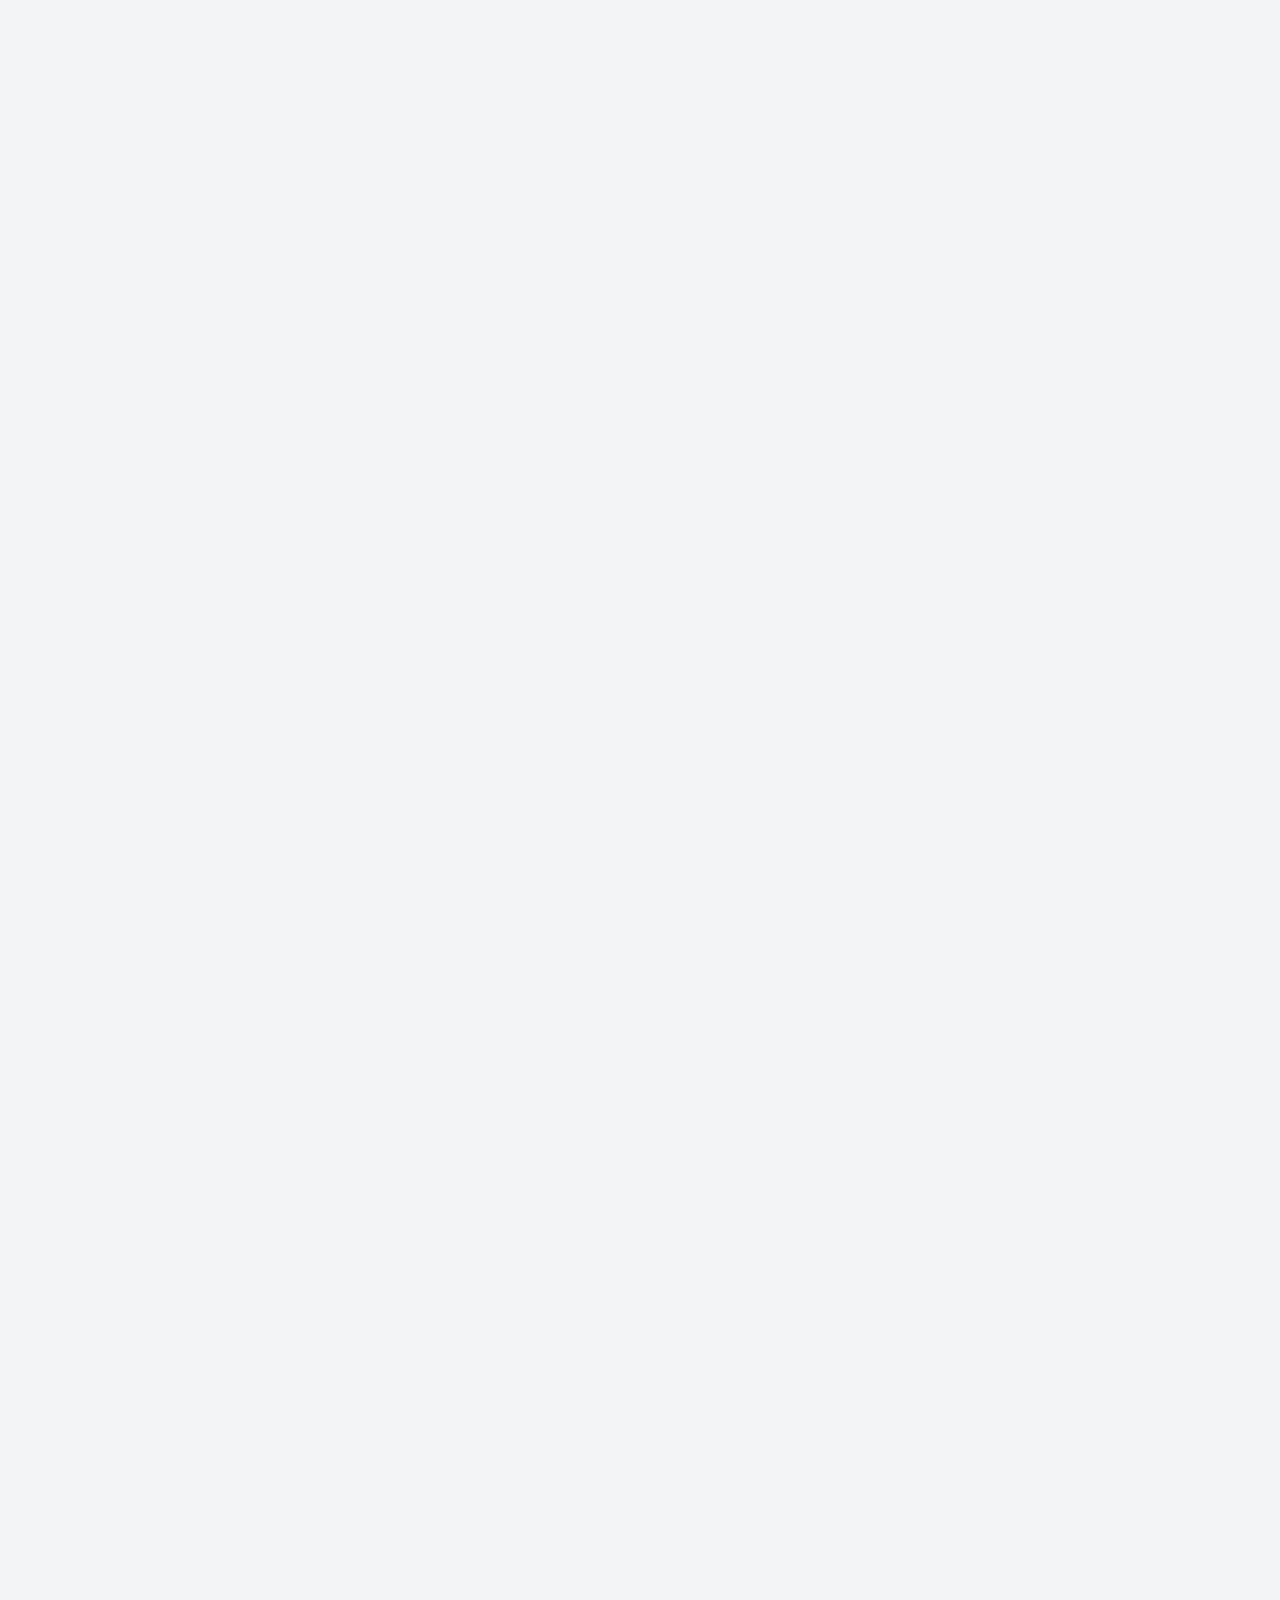
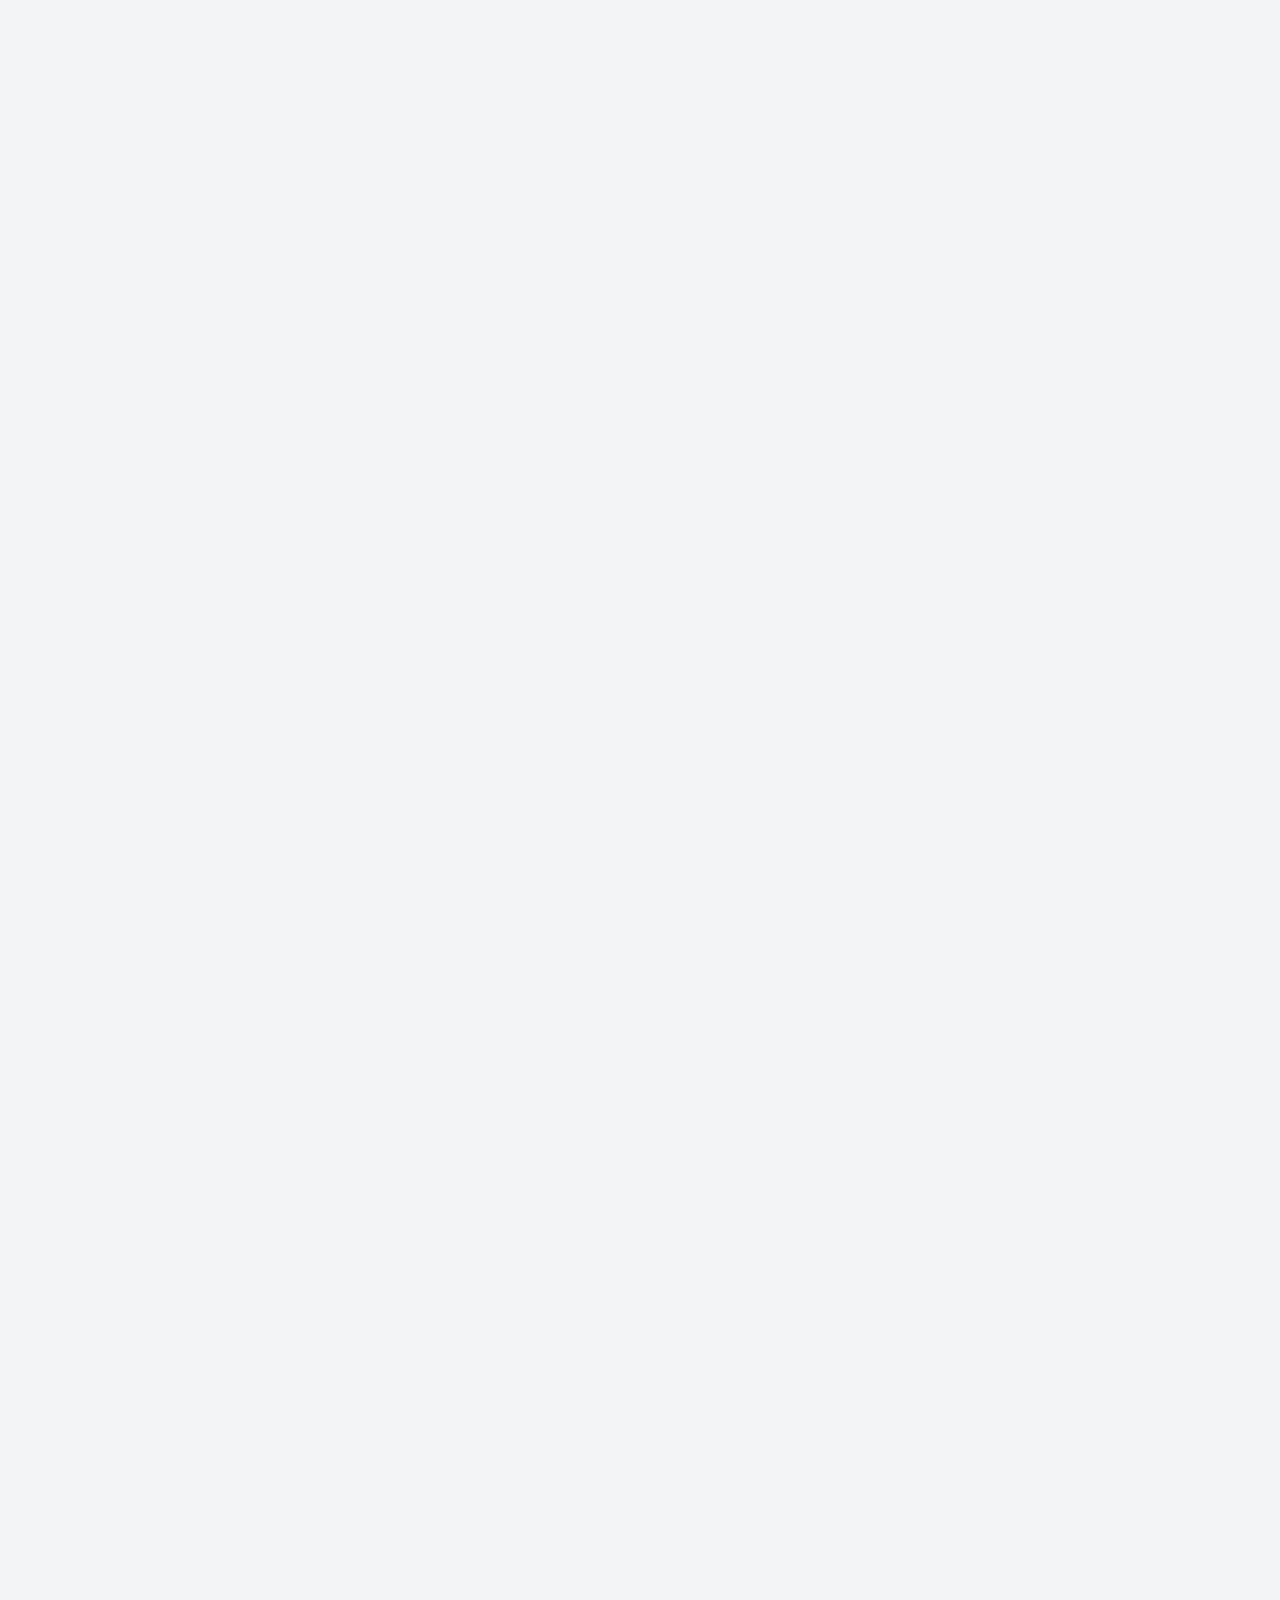
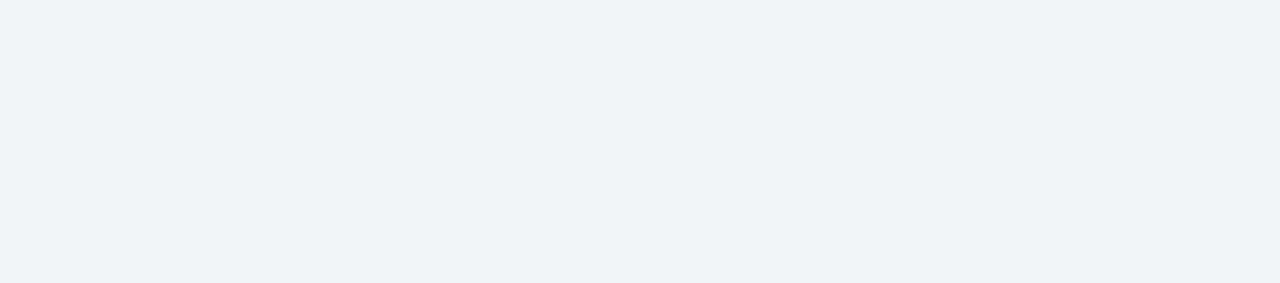
==== commit ab9ecd0a: "." ====
--- a/index.html
+++ b/index.html
@@ -91,7 +91,7 @@
               <button data-target=".navbar-collapse" data-toggle="collapse" class="navbar-toggle" type="button"><span
                   class="sr-only">Toggle navigation</span> <span class="icon-bar"></span><span
                   class="icon-bar"></span><span class="icon-bar"></span></button>
-              <a href="#" class="navbar-brand"><img src="assets/img/logo.png" data-src="assets/img/logo.png" width="119"
+              <a href="#" class="navbar-brand"><img src="assets/img/logo.png" data-src="assets/img/logo.png" width="250"
                   height="22" alt="website template image"></a></div>
             <div class="navbar-collapse collapse">
               <ul class="nav navbar-nav navbar-right">
@@ -132,8 +132,7 @@
               <div class="tp-caption mediumlarge_light_white_center sft tp-resizeme slider" data-x="center"
                 data-hoffset="0" data-y="120" data-speed="500" data-start="800" data-easing="Power4.easeOut"
                 data-endspeed="300" data-endeasing="Power1.easeIn" data-captionhidden="off" style="z-index:6">
-                <h2 class="text-white custom-font title">We Craft<br>
-                  Our Work to Last Perfection!</h2>
+                <h2 class="text-white custom-font title">Is innovation <br> what you've always wanted to do?</h2>
               </div>
               <div class="tp-caption sfb slider tp-resizeme slider" data-x="center" data-hoffset="0" data-y="300"
                 data-speed="800" data-start="1000" data-easing="Power4.easeOut" data-endspeed="300"
@@ -142,8 +141,7 @@
                   class="btn btn-info btn-lg btn-large m-r-10">Apply Now</a></div>
               <div class="tp-caption fade slider tp-resizeme slider" data-x="center" data-hoffset="0" data-y="360"
                 data-speed="500" data-start="800" data-easing="Power4.easeOut" data-endspeed="300"
-                data-endeasing="Power1.easeIn" data-captionhidden="off" style="z-index:6"><a
-                  href="https://www.free-css.com/free-css-templates" class="text-white m-r-10">or view our pricing</a>
+                data-endeasing="Power1.easeIn" data-captionhidden="off" style="z-index:6">
               </div>
             </li>
             <li data-transition="fade" data-slotamount="5" data-masterspeed="700"><img src="assets/img/bg/picture-2.jpg"
@@ -152,8 +150,7 @@
               <div class="tp-caption mediumlarge_light_white_center sft tp-resizeme slider" data-x="center"
                 data-hoffset="0" data-y="120" data-speed="500" data-start="800" data-easing="Power4.easeOut"
                 data-endspeed="300" data-endeasing="Power1.easeIn" data-captionhidden="off" style="z-index:6">
-                <h2 class="text-white custom-font title">We Build the Trust<br>
-                  That Our Clients Needs</h2>
+                <h2 class="text-white custom-font title">Are you ready to <br> tap the DOORS of Innovation?</h2>
               </div>
               <div class="tp-caption sfb slider tp-resizeme slider" data-x="center" data-hoffset="0" data-y="300"
                 data-speed="800" data-start="1000" data-easing="Power4.easeOut" data-endspeed="300"
@@ -170,7 +167,7 @@
     <div class="section">
       <div class="container">
         <div class="p-t-40 p-b-40 text-center">
-          <h2 class="text-center">We Provide Awesome Digital Solutions With a Great Attention to Details.</h2>
+          <h2 class="text-center">Innovation is the ability to see change as an opportunity!!.</h2>
           <a href="https://www.meraevents.com/event/telangana-innovation-yatra?ucode=organizer"
             class="btn btn-primary btn-lg btn-large m-r-10">APPLY
             NOW</a>
@@ -184,21 +181,19 @@
             <div class="col-md-12 feature-list">
               <div class="col-md-4" data-ride="animated" data-animation="fadeIn" data-delay="300"><i
                   class="fa fa-archive fa-4x"></i>
-                <h4 class="title">WEB DESIGN</h4>
-                <p>Intriguing web designs and fascinating results, makes you happy and earns us a loyal customer –
-                  Always there, looking after you!</p>
+                <h4 class="title">4 DAYS</h4>
+                <p>Exploring, Understanding and developing the innovative solutions to the opportunities in the field of
+                  Innovation ecosystem of Telangana</p>
               </div>
               <div class="col-md-4" data-ride="animated" data-animation="fadeIn" data-delay="600"><i
                   class="fa fa-cog fa-4x"></i>
-                <h4 class="title">CUSTOMIZATION</h4>
-                <p>We push. We make you nervous. We get results. Let's get to work. Whenever you need, you will find
-                  always there, looking after you!</p>
+                <h4 class="title">4 ROUTES</h4>
+                <p>Starting from 4 prominent cities of Telangana and heading towards 4 different routes in 4 buses</p>
               </div>
               <div class="col-md-4" data-ride="animated" data-animation="fadeIn" data-delay="900"><i
                   class="fa fa-share fa-4x"></i>
-                <h4 class="title">SOCIAL</h4>
-                <p>As your business flourishes, we grow as a business and so our team makes sure that your growth is
-                  supported and we go hand in hand.</p>
+                <h4 class="title">4000 KILOMETERS</h4>
+                <p>Covering 4000 + kms of Telangana the yatra engages to innovate</p>
               </div>
             </div>
           </div>
@@ -207,21 +202,19 @@
             <div class="col-md-12 feature-list">
               <div class="col-md-4" data-ride="animated" data-animation="fadeIn" data-delay="1200"><i
                   class="fa fa-code fa-4x"></i>
-                <h4 class="title">TEMPLATES</h4>
-                <p>We work to deliver results, celebrate entrepreneurship, stand for justice, and believe in the
-                  progress of common good.</p>
+                <h4 class="title">120 PARTICIPANTS</h4>
+                <p>Participants explore the opportunities engaging the yatra finding solutions to execute</p>
               </div>
               <div class="col-md-4" data-ride="animated" data-animation="fadeIn" data-delay="1500"><i
                   class="fa fa-asterisk fa-4x"></i>
-                <h4 class="title">BASED ON BOOTSTRAP 3</h4>
-                <p>This free template is based on the popular Twitter Bootstrap Frameowrk. You can easily customize if
-                  you have little Bootstrap 3 knowledge.</p>
+                <h4 class="title">33 DISTRICTS</h4>
+                <p>This Yatra covers about 33 districts inorder to fetch the innovative opportunities</p>
               </div>
               <div class="col-md-4" data-ride="animated" data-animation="fadeIn" data-delay="1800"><i
                   class="fa fa-expand fa-4x"></i>
-                <h4 class="title">RESPONSIVE DESIGN</h4>
-                <p>Every project begins with a round of research and discovery. We dig through the values, strategy, and
-                  organizational culture that make you unique.</p>
+                <h4 class="title">10 MENTORS</h4>
+                <p>Mentors coursing with the participants guide them to devolop sustainable solutions through innovation
+                </p>
               </div>
               <div class="clearfix"></div>
             </div>
@@ -421,7 +414,7 @@
         <div class="p-t-30 p-b-50">
           <div class="row">
             <div class="col-md-2 col-lg-2 col-sm-2 col-xs-12 xs-m-b-20"><img src="assets/img/logo_condensed.png"
-                alt="website template image" data-src="assets/img/logo_condensed.png" width="119" height="22"><br>
+                alt="website template image" data-src="assets/img/logo_condensed.png" width="170" height="22"><br>
               <br>
               &copy; Your Domain Name.<br>
               All Rights Reserved.</div>
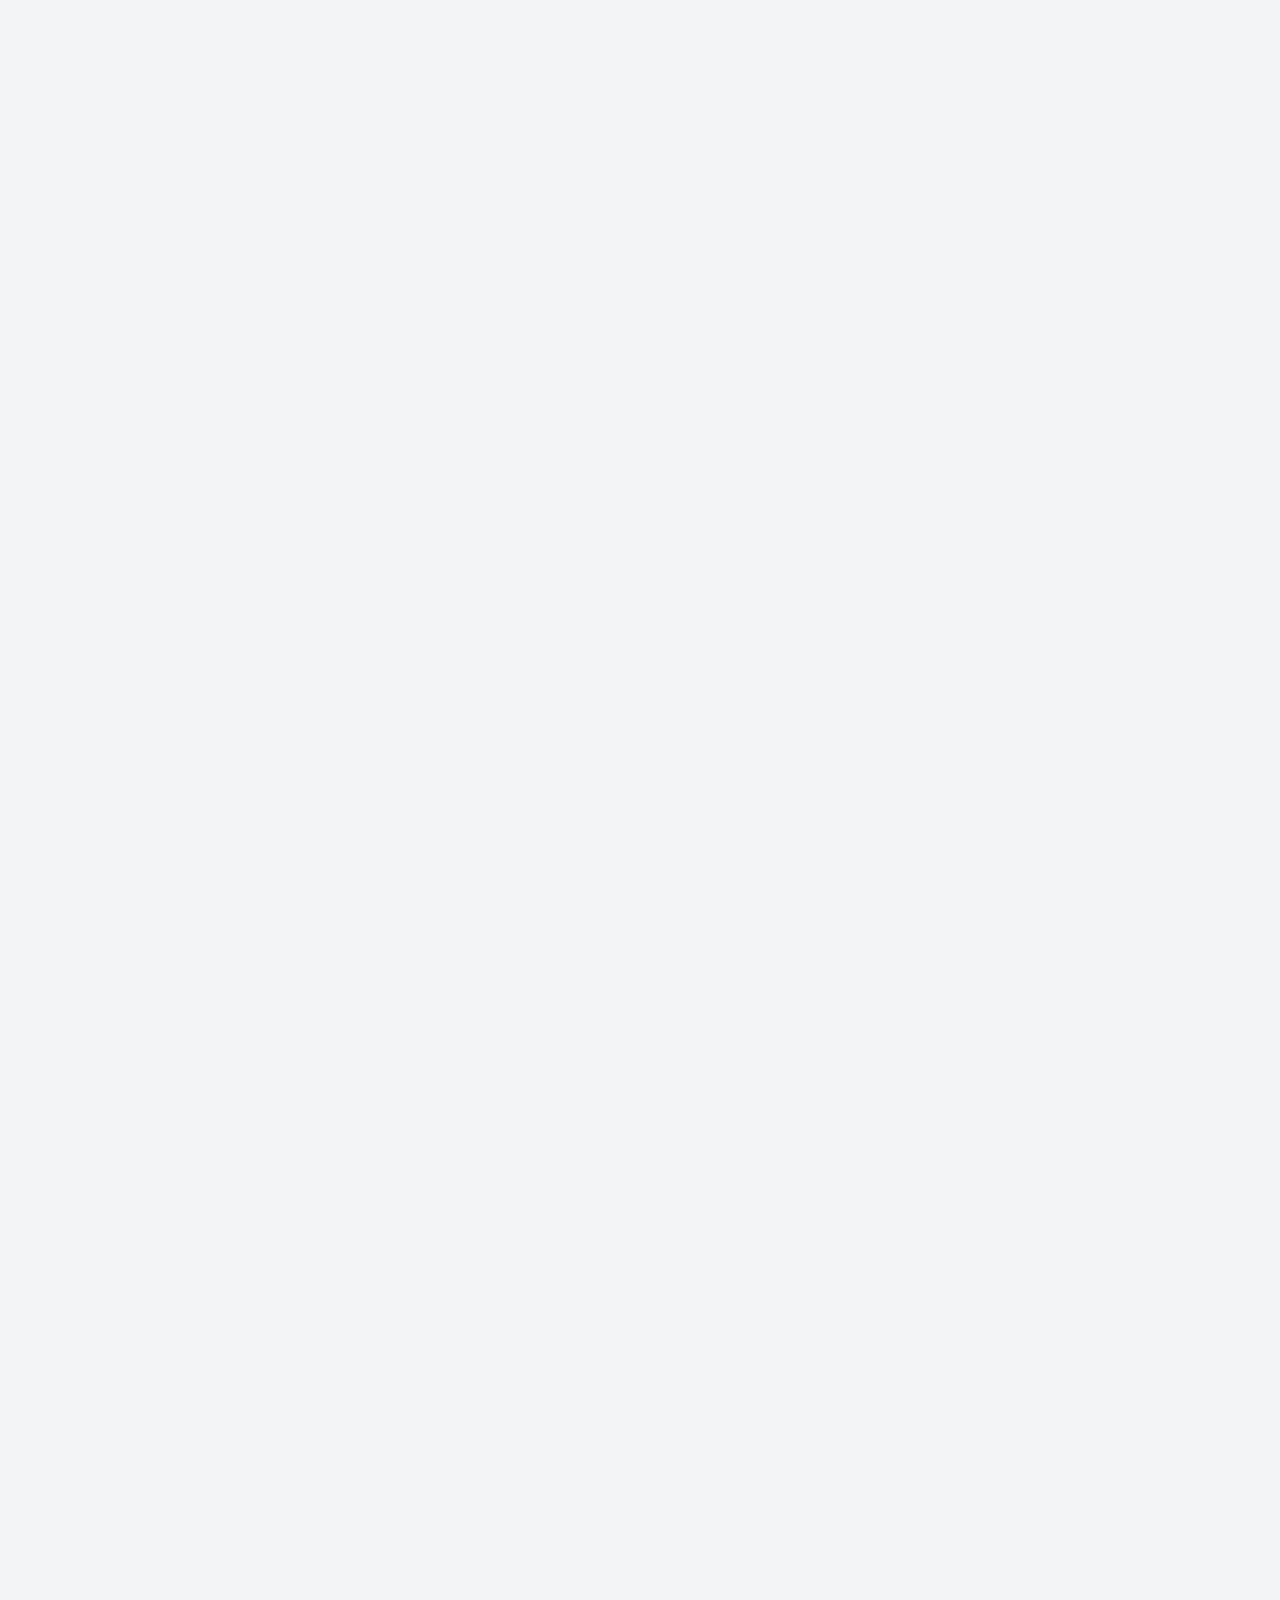
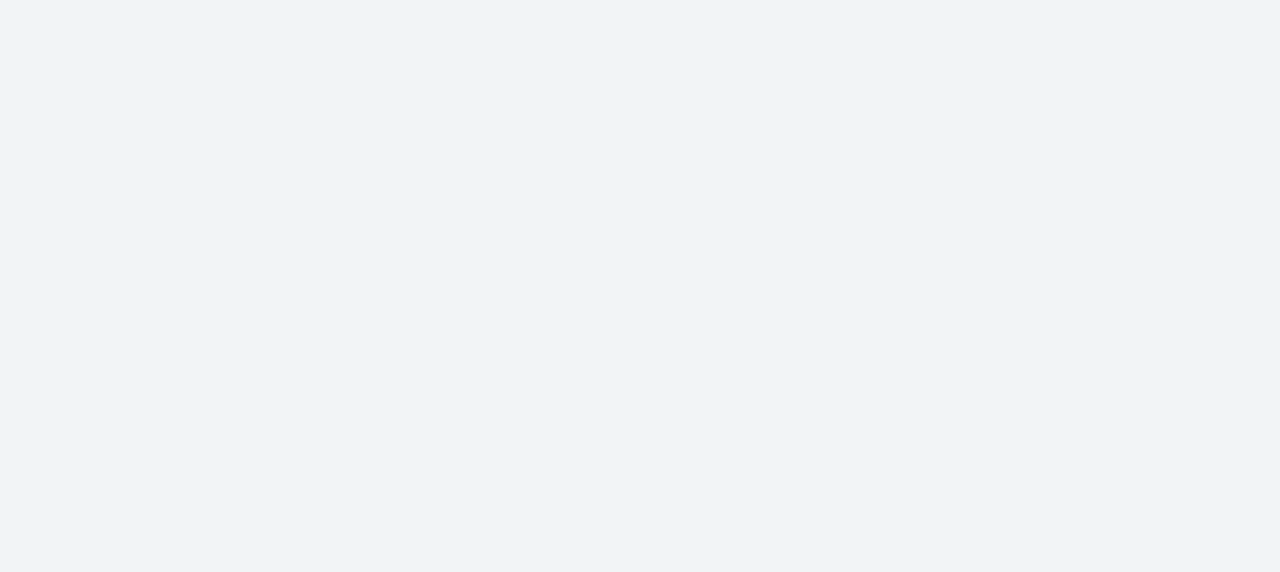
==== commit 77a66458: "Update index.html" ====
--- a/index.html
+++ b/index.html
@@ -220,11 +220,11 @@
             </div>
           </div>
           <div class="section relative">
-            <div class="row text-center"><img src="assets/img/browser-shot.png" alt="website template image"
+            <div class="row text-center"><img src="" alt="website template image"
                 class="resize p-t-60 col-md-12 hidden-xs" data-ride="animated" data-animation="fadeInUp"
                 data-delay="300"></div>
           </div>
-          <div class="clearfix"></div>
+          <!-- <div class="clearfix"></div>
         </div>
       </div>
     </div>
@@ -370,7 +370,7 @@
           </div>
         </div>
       </div>
-    </div>
+    </div> -->
     <div class="section black contact-details green-icons">
       <div class="container">
         <div class="row">
@@ -378,7 +378,7 @@
             <div class="services-box-3"><i class="fa fa-phone"></i>
               <div class="content">
                 <p>Phone</p>
-                <h3>+1 555 666 9999</h3>
+                <h3>+91 807 401 8372</h3>
               </div>
             </div>
           </div>
@@ -386,7 +386,7 @@
             <div class="services-box-3"><i class="fa fa-envelope"></i>
               <div class="content">
                 <p>E-mail</p>
-                <h3>letstalk@domain.com</h3>
+                <h3>info@innovationyatra.com</h3>
               </div>
             </div>
           </div>
@@ -467,4 +467,4 @@
 
 <!-- Mirrored from www.free-css.com/assets/files/free-css-templates/preview/page235/thempleite/ by HTTrack Website Copier/3.x [XR&CO'2014], Wed, 11 Dec 2019 18:01:58 GMT -->
 
-</html>+</html>
